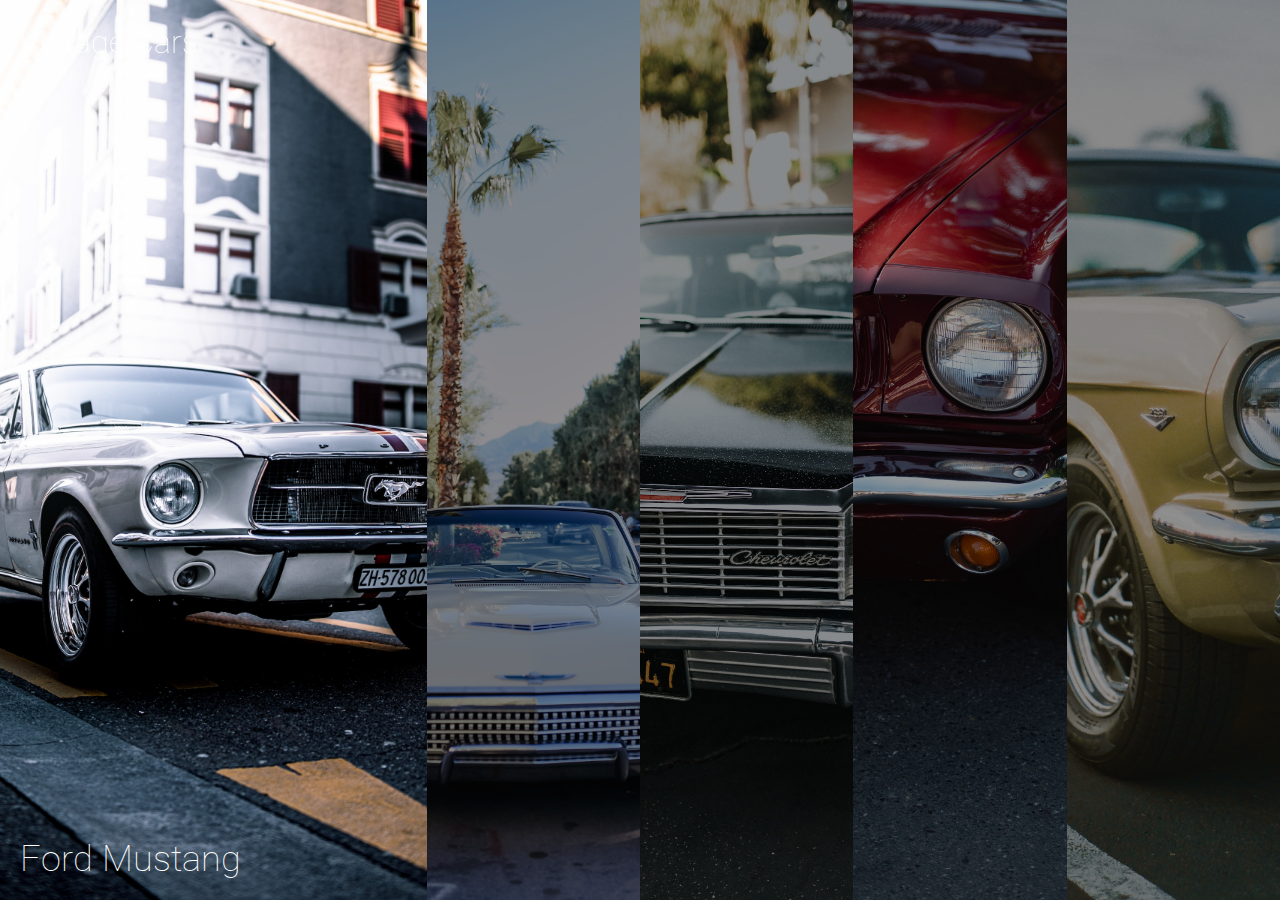
==== index.html @ 9bfeb3d9 "added home section, images" ====
<html lang="en">
  <head>
    <meta charset="UTF-8" />
    <meta http-equiv="X-UA-Compatible" content="IE=edge" />
    <meta name="viewport" content="width=device-width, initial-scale=1.0" />
    <link
      rel="stylesheet"
      href="https://unicons.iconscout.com/release/v4.0.0/css/line.css"
    />
    <link rel="stylesheet" href="assets/css/style.css" />
    <title>Vintage Cars</title>
  </head>
  <body>
    <div class="wrapper">
      <header class="header">
        <nav class="nav">
          <a href="#" class="nav__logo">Vintage Cars</a>
          <div class="nav__menu" id="nav-menu">
            <ul class="nav__list">
              <a href="#" class="nav__logo">Vintage Cars</a>
              <li class="nav__item">
                <a href="#" class="nav__link"><span>Home</span></a>
              </li>
              <li class="nav__item">
                <a href="#" class="nav__link"><span>Cars</span></a>
              </li>
              <li class="nav__item">
                <a href="#" class="nav__link"><span>Gallery</span></a>
              </li>
              <li class="nav__item">
                <a href="#" class="nav__link"><span>Contacts</span></a>
              </li>
              <footer class="footer">
                <div>
                  Copyright ©2022 All rights reserved | This template is made
                  with
                  <i class="uil uil-heart"></i>
                </div>
                <span>by Ruslan Prakapets</span>
              </footer>
            </ul>
            <i class="uil uil-times nav__close" id="nav-close"></i>
          </div>
          <div class="nav__btns">
            <div class="nav__socials">
              <a href="#"
                ><i
                  class="uil uil-linkedin-alt tooltip"
                  data-tooltip="linkedin"
                ></i
              ></a>
              <a href="#"
                ><i
                  class="uil uil-facebook-f tooltip"
                  data-tooltip="facebook"
                ></i
              ></a>
              <a href="#"
                ><i
                  class="uil uil-instagram tooltip"
                  data-tooltip="instagram"
                ></i
              ></a>
              <a href="#"
                ><i class="uil uil-twitter tooltip" data-tooltip="twitter"></i
              ></a>
            </div>
            <div class="nav__toggle" id="nav-toggle">
              <i class="uil uil-bars"></i>
            </div>
          </div>
        </nav>
      </header>
      <main class="main">
        <section class="home" id="home">
          <div class="home__container">
            <div
              class="slide"
              style="background-image: url(./assets/img/01.jpg)"
            >
              <h3>Ford Mustang</h3>
            </div>
            <div
              class="slide"
              style="background-image: url(./assets/img/02.jpg)"
            >
              <h3>Car</h3>
            </div>
            <div
              class="slide"
              style="background-image: url(./assets/img/03.jpg)"
            >
              <h3>Chevrolet Impala</h3>
            </div>
            <div
              class="slide"
              style="background-image: url(./assets/img/04.jpg)"
            >
              <h3>Car</h3>
            </div>
            <div
              class="slide"
              style="background-image: url(./assets/img/05.jpg)"
            >
              <h3>Car</h3>
              <p>
                Lorem, ipsum dolor sit amet consectetur adipisicing elit. Velit
                sint quo, aliquam possimus magnam officiis eum blanditiis, unde
                exercitationem fugiat ut tempore magni distinctio eius ea cum,
                quisquam pariatur iusto.
              </p>
            </div>
          </div>
        </section>
      </main>
      <footer class="footer"></footer>
    </div>
    <script src="assets/js/main.js"></script>
  </body>
</html>
---- assets/css/style.css ----
@import url('https://fonts.googleapis.com/css2?family=Roboto:wght@100;300;400&display=swap');

:root {
  /*========== Colors ==========*/
  --primary-color: #fff;
  --secondary-color: #2f2f2f;
  --accent-color: #232323;

  /*========== Font and typography ==========*/
  --body-font: 'Roboto', sans-serif;

  --big-font-size-1: 72px;
  --big-font-size-2: 56px;
  --big-font-size-3: 48px;
  --normal-font-size-1: 36px;
  --normal-font-size-2: 32px;
  --normal-font-size-3: 30px;
  --small-font-size-1: 18px;
  --small-font-size-2: 15px;
  --small-font-size-3: 14px;

  /*========== Font weight ==========*/
  --font-thin: 100;
  --font-light: 300;
  --font-regular: 400;

  /*========== z index ==========*/
  --z-tooltip: 10;
  --z-fixed: 100;
  --z-modal: 1000;
}

/*==================== BASE ====================*/
* {
  box-sizing: border-box;
  margin: 0;
  padding: 0;
  /* border: 1px solid red; */
}

html {
  scroll-behavior: smooth;
}

body {
  font-family: var(--body-font);
  font-size: var(--normal-font-size-2);
  background-color: var(--primary-color);
  color: var(--secondary-color);
  font-weight: var(--font-thin);
}

ul {
  list-style: none;
}

a {
  text-decoration: none;
  color: var(--primary-color);
}

img {
  max-width: 100%;
  height: auto;
}

/*==================== MEDIA QUARIES ====================*/
@media screen and (min-width: 768px) {
}

/*==================== LAYOUT ====================*/
.wrapper {
  width: 100%;
  overflow: hidden;
}

.header {
  width: 100%;
  height: 84px;
  display: flex;
  align-items: center;
  justify-content: center;
  position: fixed;
  top: 0;
  left: 0;
  z-index: var(--z-fixed);
  background-color: transparent;
}

/*==================== NAV ====================*/
.nav {
  width: 100%;
  height: 54px;
  display: flex;
  justify-content: space-between;
  align-items: center;
  margin: 0px 20px;
}

.nav__menu {
  position: fixed;
  right: -100%;
  top: 0;
  width: 35%;
  height: 100%;
  background-color: var(--secondary-color);
  transition: all 1.5s ease 0s;
}

.nav__logo,
.nav__socials,
.nav__toggle {
  color: var(--primary-color);
  cursor: pointer;
}

.nav__list {
  width: 100%;
  height: 100%;
  display: flex;
  flex-direction: column;
  justify-content: space-around;
  align-items: center;
}

.nav__link {
  display: flex;
  font-size: var(--normal-font-size-1);
  color: var(--primary-color);
  font-weight: var(--font-light);
  opacity: 1;
}

.nav__link:hover {
  opacity: 0.8;
}

.nav__link > span {
  padding: 15px 20px;
}

.nav__link > span::after {
  content: '';
  display: block;
  width: 50%;
  height: 1px;
  border-radius: 5px;
  opacity: 1;

  background-color: #fff;

  position: relative;
  top: 100%;
  left: 0;
  margin: 0 auto;
  z-index: var(--z-tooltip);

  transition: all 0.5s ease;
}

.nav__link > span:hover::after {
  width: 100%;
}

.nav__close {
  position: absolute;
  top: 30;
  right: 20;
  font-size: var(--normal-font-size-1);
  cursor: pointer;
  color: var(--primary-color);
  transition: all 0.5s linear;
}

.nav__close:hover {
  -webkit-transform: rotate(180deg);
  transform: rotate(180deg);
}

.nav__btns {
  width: 250px;
  display: flex;
  justify-content: space-between;
  align-items: center;
}

/* show menu */
.show-menu {
  right: 0;
}

/*==================== SLIDER ====================*/
.home__container {
  width: 100%;
  display: flex;
}

.slide {
  height: 100vh;
  cursor: pointer;
  color: #fff;
  flex: 1;
  background-size: cover;
  background-position: center;
  background-repeat: no-repeat;
  position: relative;
  transition: all 500ms ease-in-out;
}

.slide::before {
  content: '';
  display: block;
  width: 100%;
  height: 100%;
  position: absolute;
  top: 0;
  left: 0;
  right: 0;
  bottom: 0;
  background-color: rgba(0, 0, 0, 0.4);
  transition: all 0.5s ease 0s;
}

/* .slide:hover::before {
  background-color: rgba(0, 0, 0, 0);
} */

.slide.active::before {
  background-color: rgba(0, 0, 0, 0);
}

.slide h3 {
  position: absolute;
  font-size: var(--normal-font-size-1);
  font-weight: var(--font-thin);
  bottom: 20px;
  left: 20px;
  margin: 0;
  opacity: 0;
}

.slide p {
  position: absolute;
  text-align: justify;
  font-size: var(--normal-font-size-3);
  bottom: -100%;
  left: 0px;
  right: 20px;
  opacity: 0;
  visibility: hidden;
  transition: all 0.7s ease-in-out 0.2s;
}

.slide.active {
  flex: 2;
}

.slide.active h3 {
  opacity: 1;
  transition: all 0.7s ease-in-out 0.2s;
}

.slide.active:hover h3 {
  bottom: 270px;
  left: 20px;
  opacity: 1;
}

.slide.active:hover p {
  bottom: 80px;
  left: 20px;
  opacity: 1;
  visibility: visible;
}

/*==================== FOOTER ====================*/
.footer {
  display: flex;
  flex-direction: column;
  justify-content: center;
  align-items: center;
  font-size: var(--small-font-size-1);
  color: var(--primary-color);
}

/*==================== TOOLTIPS ====================*/
.tooltip {
}

.tooltip::after {
  background: rgba(0, 0, 0, 0.8);
  border-radius: 8px 8px 8px 0px;
  box-shadow: 1px 1px 10px rgba(0, 0, 0, 0.5);
  color: #fff;
  font-size: var(--small-font-size-1);
  content: attr(data-tooltip);
  margin-top: 40px;
  opacity: 0;
  padding: 3px 7px;
  position: absolute;
  visibility: hidden;

  transition: all 0.4s ease-in-out;
}

.tooltip:hover::after {
  opacity: 1;
  visibility: visible;
}

/* animation */

/* .nav__close:hover {
  animation-name: spin;
  animation-duration: 1.5s;
  animation-iteration-count: 1;
} */

/* @keyframes spin {
  0% {
    transform: rotate(0deg);
  }
  50% {
    transform: rotate(180deg);
  }
  100% {
    transform: rotate(-180deg);
  }
} */
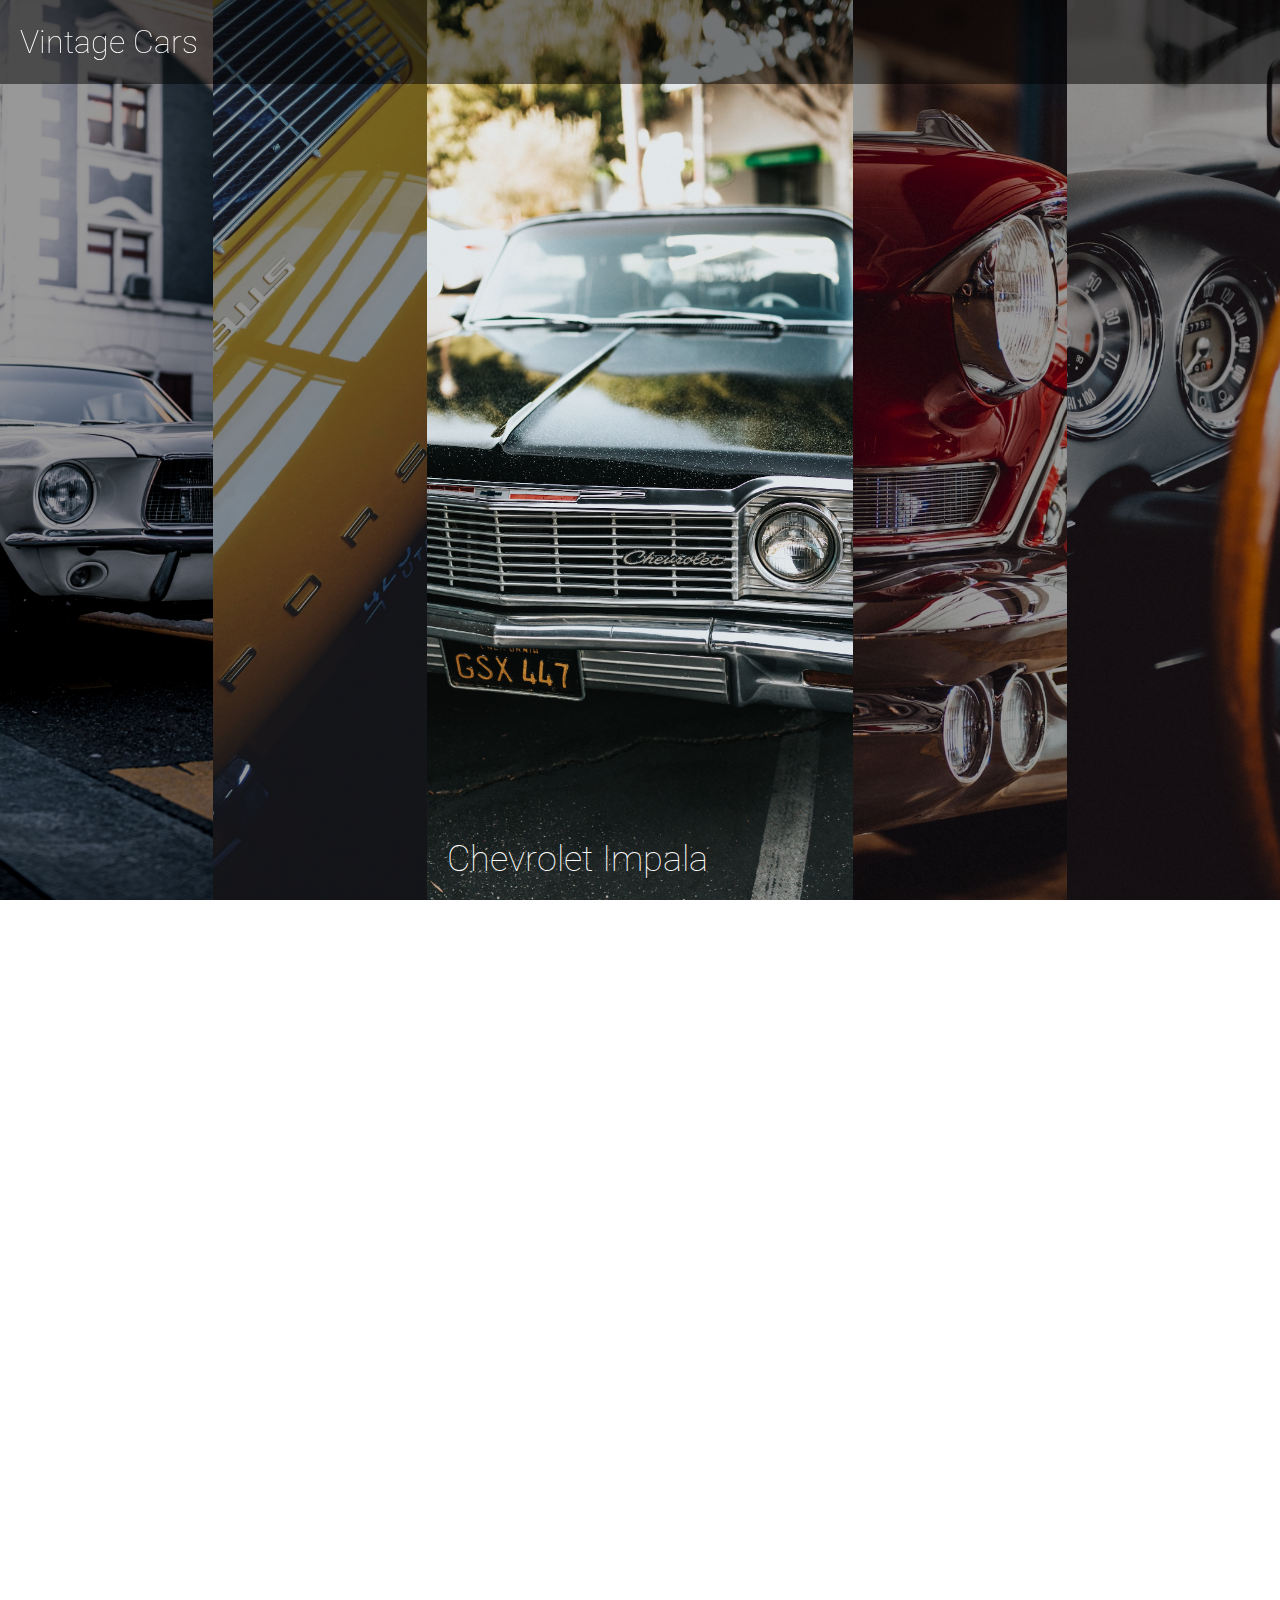
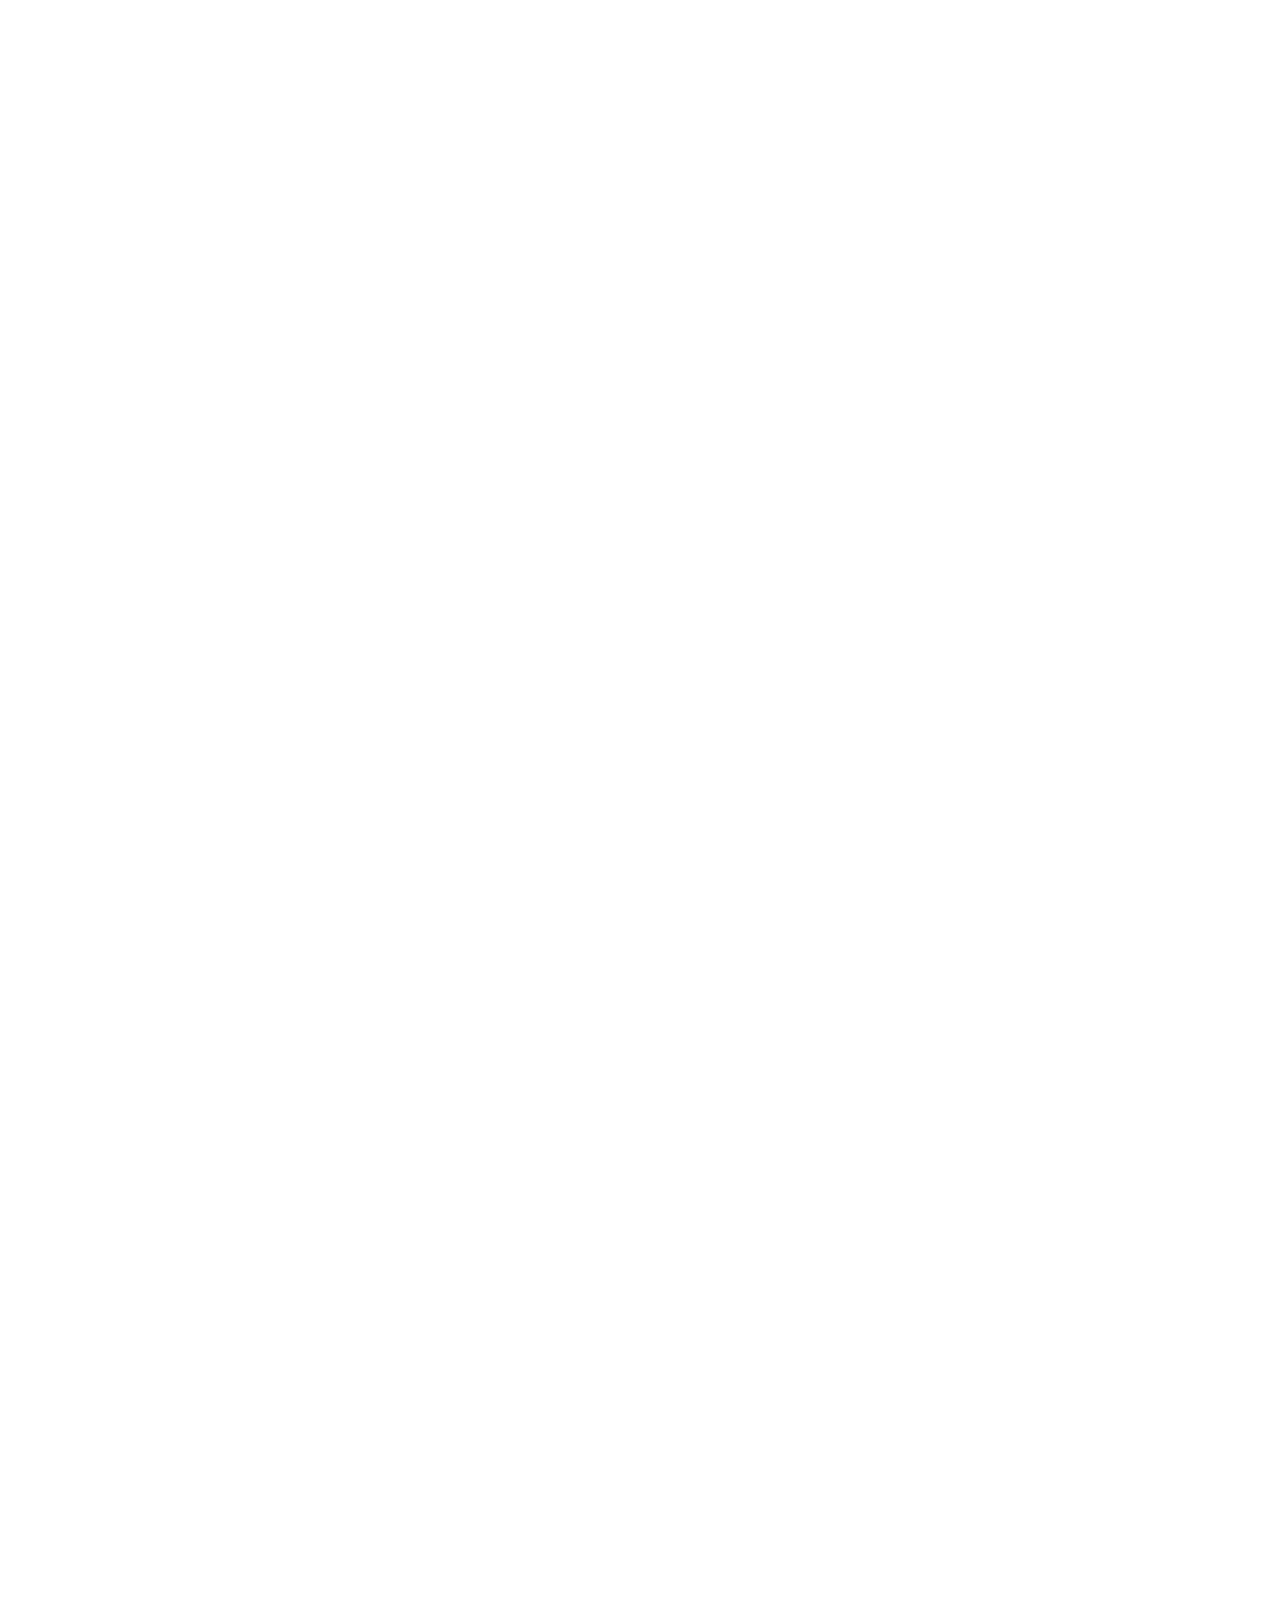
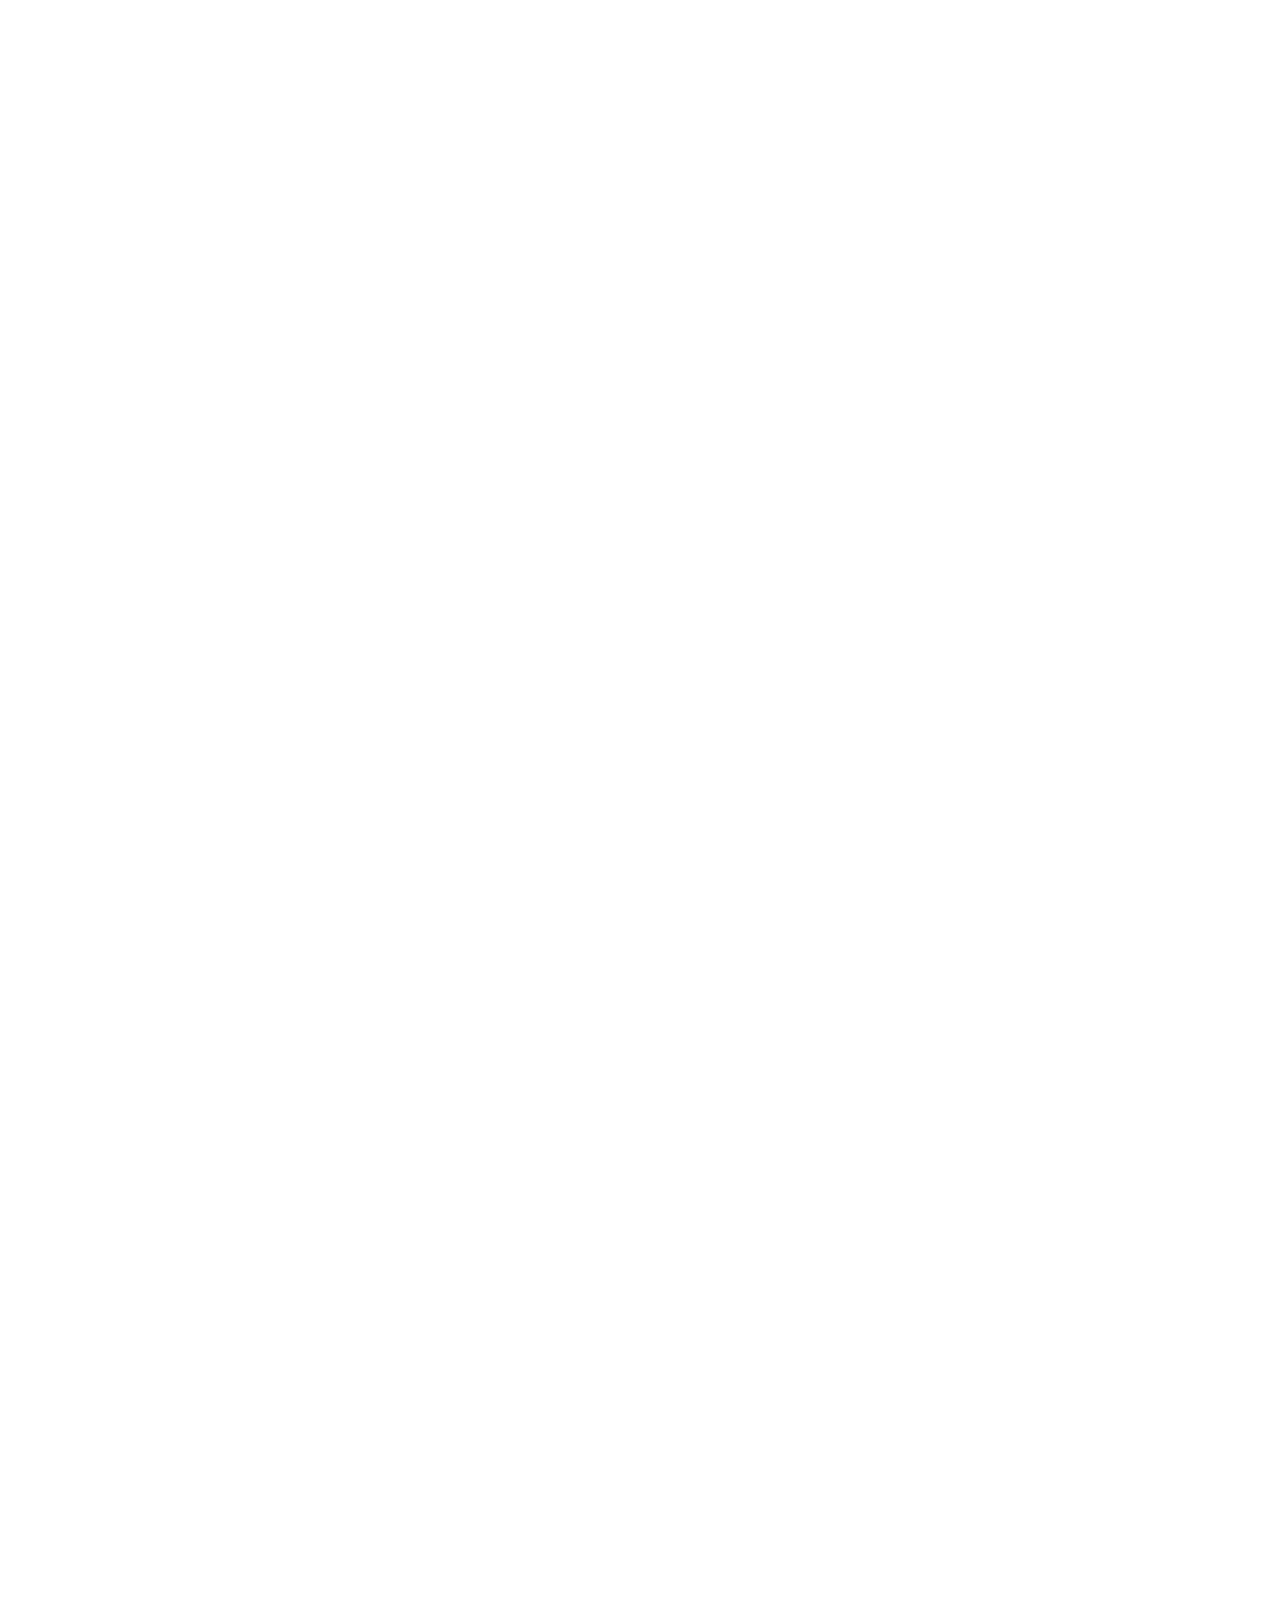
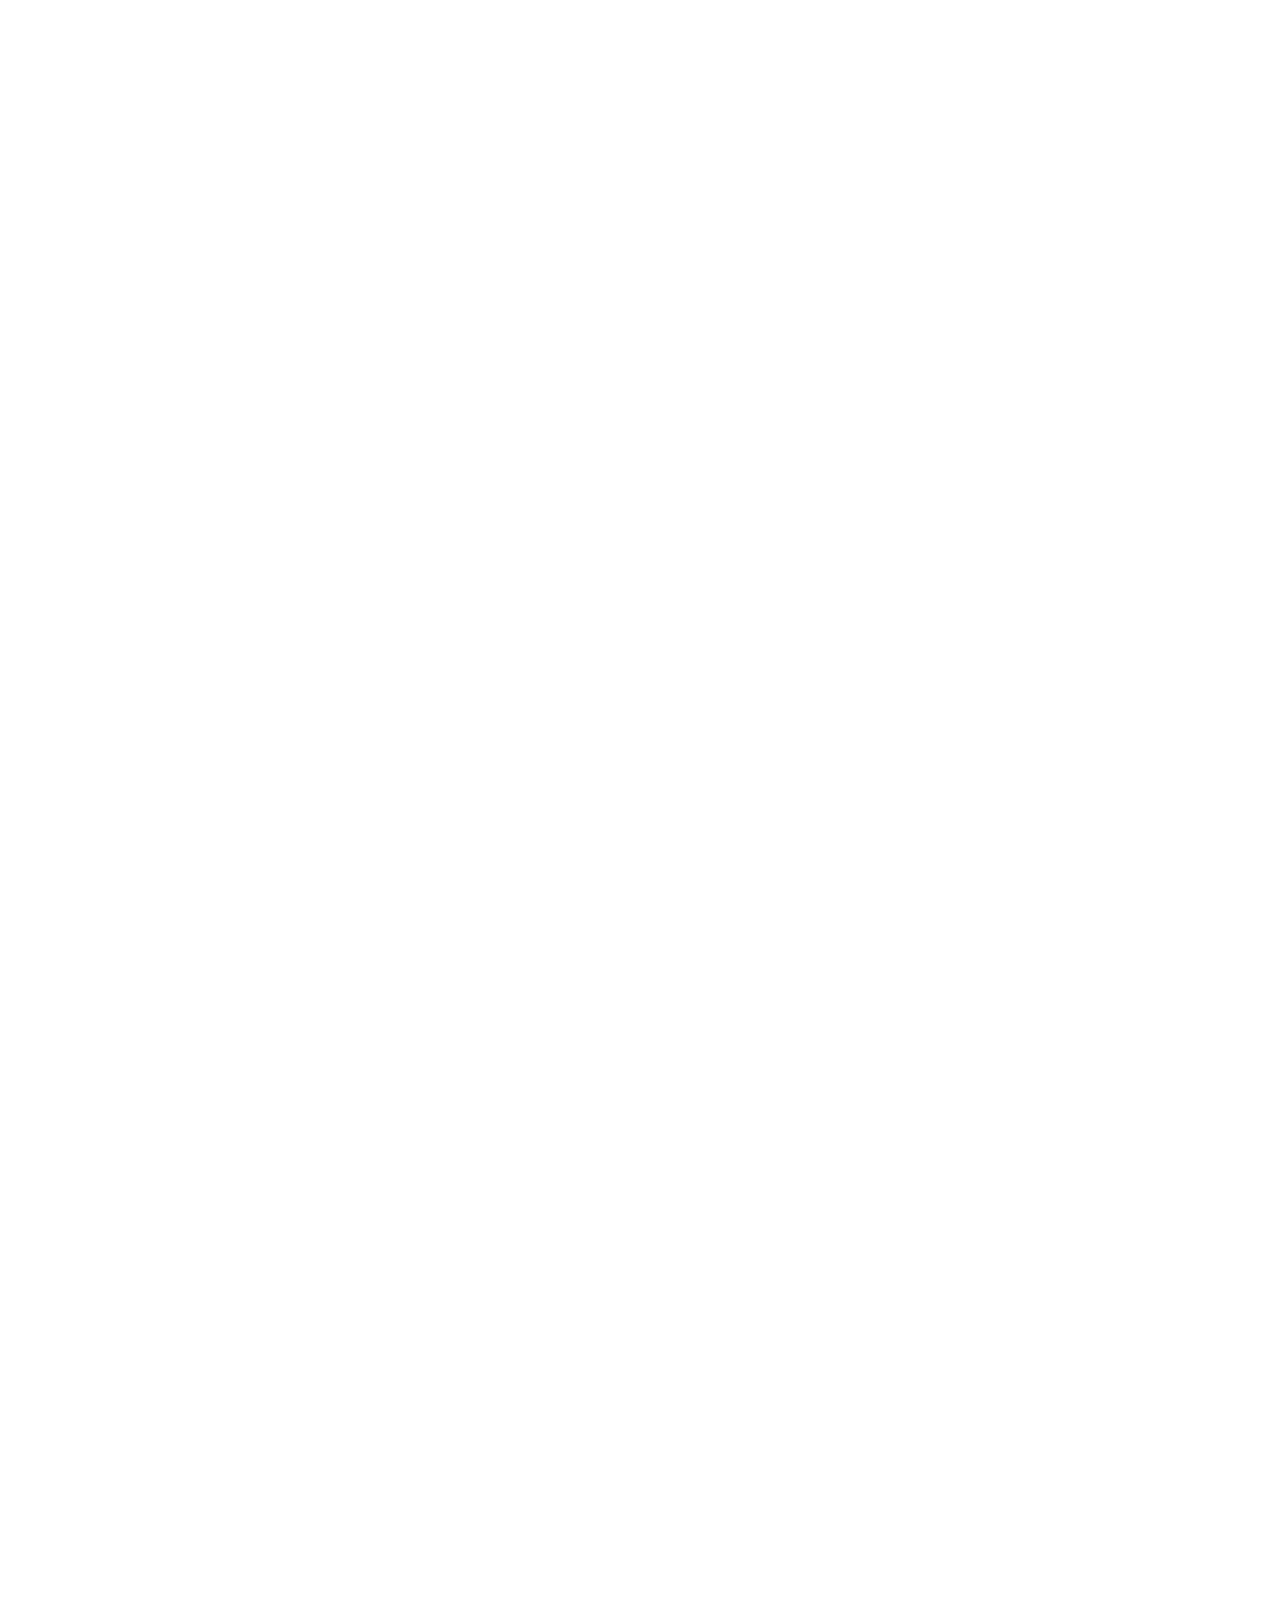
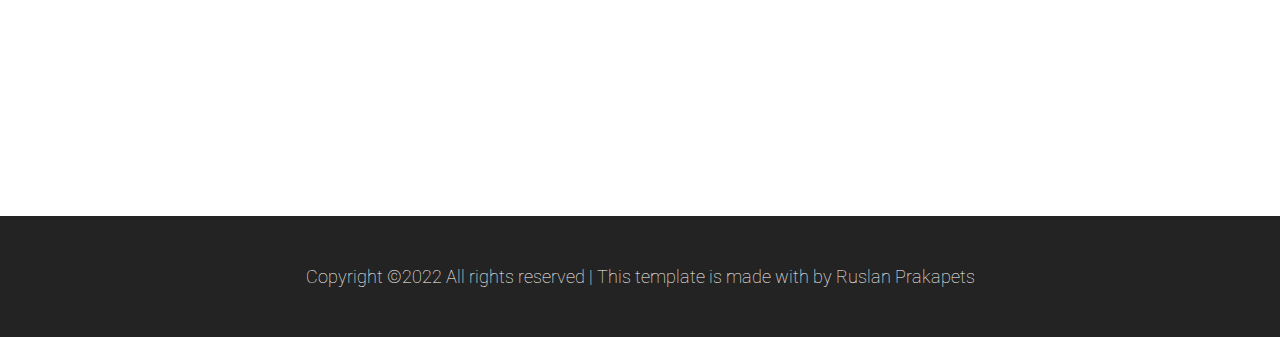
==== commit 1e031c1d: "added preview section, contact section, footer, content images and animations" ====
--- a/index.html
+++ b/index.html
@@ -79,41 +79,171 @@
               style="background-image: url(./assets/img/01.jpg)"
             >
               <h3>Ford Mustang</h3>
-            </div>
-            <div
-              class="slide"
-              style="background-image: url(./assets/img/02.jpg)"
-            >
-              <h3>Car</h3>
+              <p>
+                Lorem, ipsum dolor sit amet consectetur adipisicing elit. Velit
+                sint quo, aliquam possimus magnam officiis eum blanditiis, unde
+                exercitationem fugiat ut tempore magni distinctio eius ea cum,
+                quisquam pariatur iusto.
+              </p>
+            </div>
+            <div
+              class="slide"
+              style="background-image: url(./assets/img/06.jpg)"
+            >
+              <h3>Porsche 911S</h3>
+              <p>
+                Lorem, ipsum dolor sit amet consectetur adipisicing elit. Velit
+                sint quo, aliquam possimus magnam officiis eum blanditiis, unde
+                exercitationem fugiat ut tempore magni distinctio eius ea cum,
+                quisquam pariatur iusto.
+              </p>
             </div>
             <div
               class="slide"
               style="background-image: url(./assets/img/03.jpg)"
             >
               <h3>Chevrolet Impala</h3>
-            </div>
-            <div
-              class="slide"
-              style="background-image: url(./assets/img/04.jpg)"
-            >
-              <h3>Car</h3>
-            </div>
-            <div
-              class="slide"
-              style="background-image: url(./assets/img/05.jpg)"
-            >
-              <h3>Car</h3>
-              <p>
-                Lorem, ipsum dolor sit amet consectetur adipisicing elit. Velit
-                sint quo, aliquam possimus magnam officiis eum blanditiis, unde
-                exercitationem fugiat ut tempore magni distinctio eius ea cum,
-                quisquam pariatur iusto.
-              </p>
-            </div>
-          </div>
+              <p>
+                Lorem, ipsum dolor sit amet consectetur adipisicing elit. Velit
+                sint quo, aliquam possimus magnam officiis eum blanditiis, unde
+                exercitationem fugiat ut tempore magni distinctio eius ea cum,
+                quisquam pariatur iusto.
+              </p>
+            </div>
+            <div
+              class="slide"
+              style="background-image: url(./assets/img/10.jpg)"
+            >
+              <h3>Cadillac</h3>
+              <p>
+                Lorem, ipsum dolor sit amet consectetur adipisicing elit. Velit
+                sint quo, aliquam possimus magnam officiis eum blanditiis, unde
+                exercitationem fugiat ut tempore magni distinctio eius ea cum,
+                quisquam pariatur iusto.
+              </p>
+            </div>
+            <div
+              class="slide"
+              style="background-image: url(./assets/img/08.jpg)"
+            >
+              <h3>Alfa Romeo</h3>
+              <p>
+                Lorem, ipsum dolor sit amet consectetur adipisicing elit. Velit
+                sint quo, aliquam possimus magnam officiis eum blanditiis, unde
+                exercitationem fugiat ut tempore magni distinctio eius ea cum,
+                quisquam pariatur iusto.
+              </p>
+            </div>
+          </div>
+        </section>
+        <section class="preview">
+          <h1 class="preview__title element-animation">
+            “Lorem ipsum dolor sit amet consectetur adipisicing elit.Blanditiis,
+            <strong>aspernatur pariatur </strong>quibusdam saepe, enim tempore
+            dicta, numquam mollitia incidunt ipsam accusantium beatae.”
+          </h1>
+          <div class="preview__container">
+            <div class="preview__card element-animation">
+              <div class="preview__img">
+                <div
+                  class="prev-image"
+                  style="background-image: url(./assets/img/02.jpg)"
+                ></div>
+                <div class="preview__description">
+                  <span class="preview__data">Sep 27, 2022</span>
+                  <h3 class="preview__subtitle">Lorem ipsum dolor sit amet.</h3>
+                </div>
+              </div>
+            </div>
+            <div class="preview__card element-animation">
+              <div class="preview__img">
+                <div
+                  class="prev-image"
+                  style="background-image: url(./assets/img/05.jpg)"
+                ></div>
+                <div class="preview__description">
+                  <span class="preview__data">Sep 27, 2022</span>
+                  <h3 class="preview__subtitle">Lorem ipsum dolor sit amet.</h3>
+                </div>
+              </div>
+            </div>
+            <div class="preview__card element-animation">
+              <div class="preview__img">
+                <div
+                  class="prev-image"
+                  style="background-image: url(./assets/img/07.jpg)"
+                ></div>
+                <div class="preview__description">
+                  <span class="preview__data">Sep 27, 2022</span>
+                  <h3 class="preview__subtitle">Lorem ipsum dolor sit amet.</h3>
+                </div>
+              </div>
+            </div>
+            <div class="preview__card element-animation">
+              <div class="preview__img">
+                <div
+                  class="prev-image"
+                  style="background-image: url(./assets/img/14.jpg)"
+                ></div>
+                <div class="preview__description">
+                  <span class="preview__data">Sep 27, 2022</span>
+                  <h3 class="preview__subtitle">Lorem ipsum dolor sit amet.</h3>
+                </div>
+              </div>
+            </div>
+            <div class="preview__card element-animation">
+              <div class="preview__img">
+                <div
+                  class="prev-image"
+                  style="background-image: url(./assets/img/12.jpg)"
+                ></div>
+                <div class="preview__description">
+                  <span class="preview__data">Sep 27, 2022</span>
+                  <h3 class="preview__subtitle">Lorem ipsum dolor sit amet.</h3>
+                </div>
+              </div>
+            </div>
+            <div class="preview__card element-animation">
+              <div class="preview__img">
+                <div
+                  class="prev-image"
+                  style="background-image: url(./assets/img/09.jpg)"
+                ></div>
+                <div class="preview__description">
+                  <span class="preview__data">Sep 27, 2022</span>
+                  <h3 class="preview__subtitle">Lorem ipsum dolor sit amet.</h3>
+                </div>
+              </div>
+            </div>
+            <div class="preview__card element-animation">
+              <div class="preview__img">
+                <div
+                  class="prev-image"
+                  style="background-image: url(./assets/img/11.jpg)"
+                ></div>
+                <div class="preview__description">
+                  <span class="preview__data">Sep 27, 2022</span>
+                  <h3 class="preview__subtitle">Lorem ipsum dolor sit amet.</h3>
+                </div>
+              </div>
+            </div>
+          </div>
+        </section>
+        <section class="contact element-animation">
+          <h2 class="contact__title">
+            Lorem ipsum dolor sit amet consectetur adipisicing elit. Fugit,
+            sapiente?
+          </h2>
+          <h3 class="contact__subtitle">Lorem ipsum dolor sit amet.</h3>
+          <div class="contanct__button">contact me</div>
         </section>
       </main>
-      <footer class="footer"></footer>
+      <footer class="footer">
+        <div>
+          Copyright ©2022 All rights reserved | This template is made with
+          <i class="uil uil-heart"></i> by Ruslan Prakapets
+        </div>
+      </footer>
     </div>
     <script src="assets/js/main.js"></script>
   </body>
--- a/assets/css/style.css
+++ b/assets/css/style.css
@@ -84,7 +84,7 @@
   top: 0;
   left: 0;
   z-index: var(--z-fixed);
-  background-color: transparent;
+  background-color: rgba(0, 0, 0, 0.5);
 }
 
 /*==================== NAV ====================*/
@@ -103,8 +103,8 @@
   top: 0;
   width: 35%;
   height: 100%;
-  background-color: var(--secondary-color);
-  transition: all 1.5s ease 0s;
+  background-color: var(--accent-color);
+  transition: all 1s ease 0s;
 }
 
 .nav__logo,
@@ -189,7 +189,7 @@
   right: 0;
 }
 
-/*==================== SLIDER ====================*/
+/*==================== HOME + SLIDER ====================*/
 .home__container {
   width: 100%;
   display: flex;
@@ -197,9 +197,9 @@
 
 .slide {
   height: 100vh;
+  flex: 1;
   cursor: pointer;
   color: #fff;
-  flex: 1;
   background-size: cover;
   background-position: center;
   background-repeat: no-repeat;
@@ -221,31 +221,27 @@
   transition: all 0.5s ease 0s;
 }
 
-/* .slide:hover::before {
-  background-color: rgba(0, 0, 0, 0);
-} */
-
 .slide.active::before {
   background-color: rgba(0, 0, 0, 0);
 }
 
 .slide h3 {
   position: absolute;
-  font-size: var(--normal-font-size-1);
-  font-weight: var(--font-thin);
   bottom: 20px;
   left: 20px;
   margin: 0;
   opacity: 0;
+  font-size: var(--normal-font-size-1);
+  font-weight: var(--font-thin);
 }
 
 .slide p {
   position: absolute;
+  bottom: -5%;
+  left: 20px;
+  right: 20px;
+  font-size: var(--normal-font-size-3);
   text-align: justify;
-  font-size: var(--normal-font-size-3);
-  bottom: -100%;
-  left: 0px;
-  right: 20px;
   opacity: 0;
   visibility: hidden;
   transition: all 0.7s ease-in-out 0.2s;
@@ -273,20 +269,136 @@
   visibility: visible;
 }
 
+/*==================== PREVIEW ====================*/
+.preview {
+  display: flex;
+  flex-direction: column;
+  justify-content: center;
+  align-items: center;
+}
+
+.preview__container {
+  width: 100%;
+  display: flex;
+  flex-wrap: wrap;
+  flex-direction: row;
+  justify-content: center;
+  align-items: center;
+}
+
+.preview__card {
+  display: flex;
+}
+
+.preview__card:nth-child(1) {
+  margin-top: -100px;
+}
+
+.preview__card:nth-child(2) {
+  margin-top: -80px;
+}
+
+.preview__card:nth-child(3) {
+  margin-top: -50px;
+}
+
+.preview__card:nth-child(4) {
+  margin-top: 100px;
+}
+
+.preview__card:nth-child(5) {
+  margin-left: 100px;
+}
+
+.preview__card:nth-child(6) > .preview__img > .prev-image {
+  width: 1000px;
+}
+
+.preview__card:nth-child(7) {
+  margin-top: 50px;
+  margin-left: -100px;
+}
+
+.preview__title {
+  text-align: center;
+  font-size: var(--big-font-size-2);
+  font-weight: var(--font-thin);
+  margin: 150px 0px;
+}
+
+.prev-image {
+  height: 800px;
+  width: 600px;
+  background-size: cover;
+  background-position: center;
+  background-repeat: no-repeat;
+}
+
+.preview__description {
+  margin-top: 30px;
+}
+
+.preview__data {
+  color: #565656;
+  font-size: var(--small-font-size-1);
+  font-weight: var(--font-regular);
+}
+
+.preview__subtitle {
+  margin-top: 10px;
+  font-size: var(--normal-font-size-3);
+  font-weight: var(--font-light);
+}
+/*==================== CONTACT ====================*/
+.contact {
+  display: flex;
+  flex-direction: column;
+  justify-content: center;
+  align-items: center;
+  text-align: center;
+}
+
+.contact__title {
+  margin-top: 100px;
+  font-size: var(--big-font-size-1);
+  font-weight: var(--font-light);
+}
+
+.contact__subtitle {
+  margin-top: 15px;
+  font-size: var(--big-font-size-3);
+  font-weight: var(--font-thin);
+}
+
+.contanct__button {
+  padding: 20 40px;
+  margin: 100px 0px;
+  font-size: var(--small-font-size-2);
+  font-weight: var(--font-regular);
+  text-transform: uppercase;
+  border: 1px solid var(--accent-color);
+  transition: all 0.5s ease-in-out 0s;
+  cursor: pointer;
+}
+
+.contanct__button:hover {
+  background-color: var(--accent-color);
+  color: var(--primary-color);
+}
+
 /*==================== FOOTER ====================*/
 .footer {
   display: flex;
   flex-direction: column;
   justify-content: center;
   align-items: center;
+  padding: 50px 0px;
+  background-color: var(--accent-color);
   font-size: var(--small-font-size-1);
   color: var(--primary-color);
 }
 
 /*==================== TOOLTIPS ====================*/
-.tooltip {
-}
-
 .tooltip::after {
   background: rgba(0, 0, 0, 0.8);
   border-radius: 8px 8px 8px 0px;
@@ -310,6 +422,18 @@
 
 /* animation */
 
+.element-animation {
+  /* Скроем элемент в начальном состоянии */
+  opacity: 0;
+  transform: translateY(20px);
+}
+
+.element-animation.element-show {
+  opacity: 1;
+  transition: all 1.5s;
+  transform: translateY(0%);
+}
+
 /* .nav__close:hover {
   animation-name: spin;
   animation-duration: 1.5s;
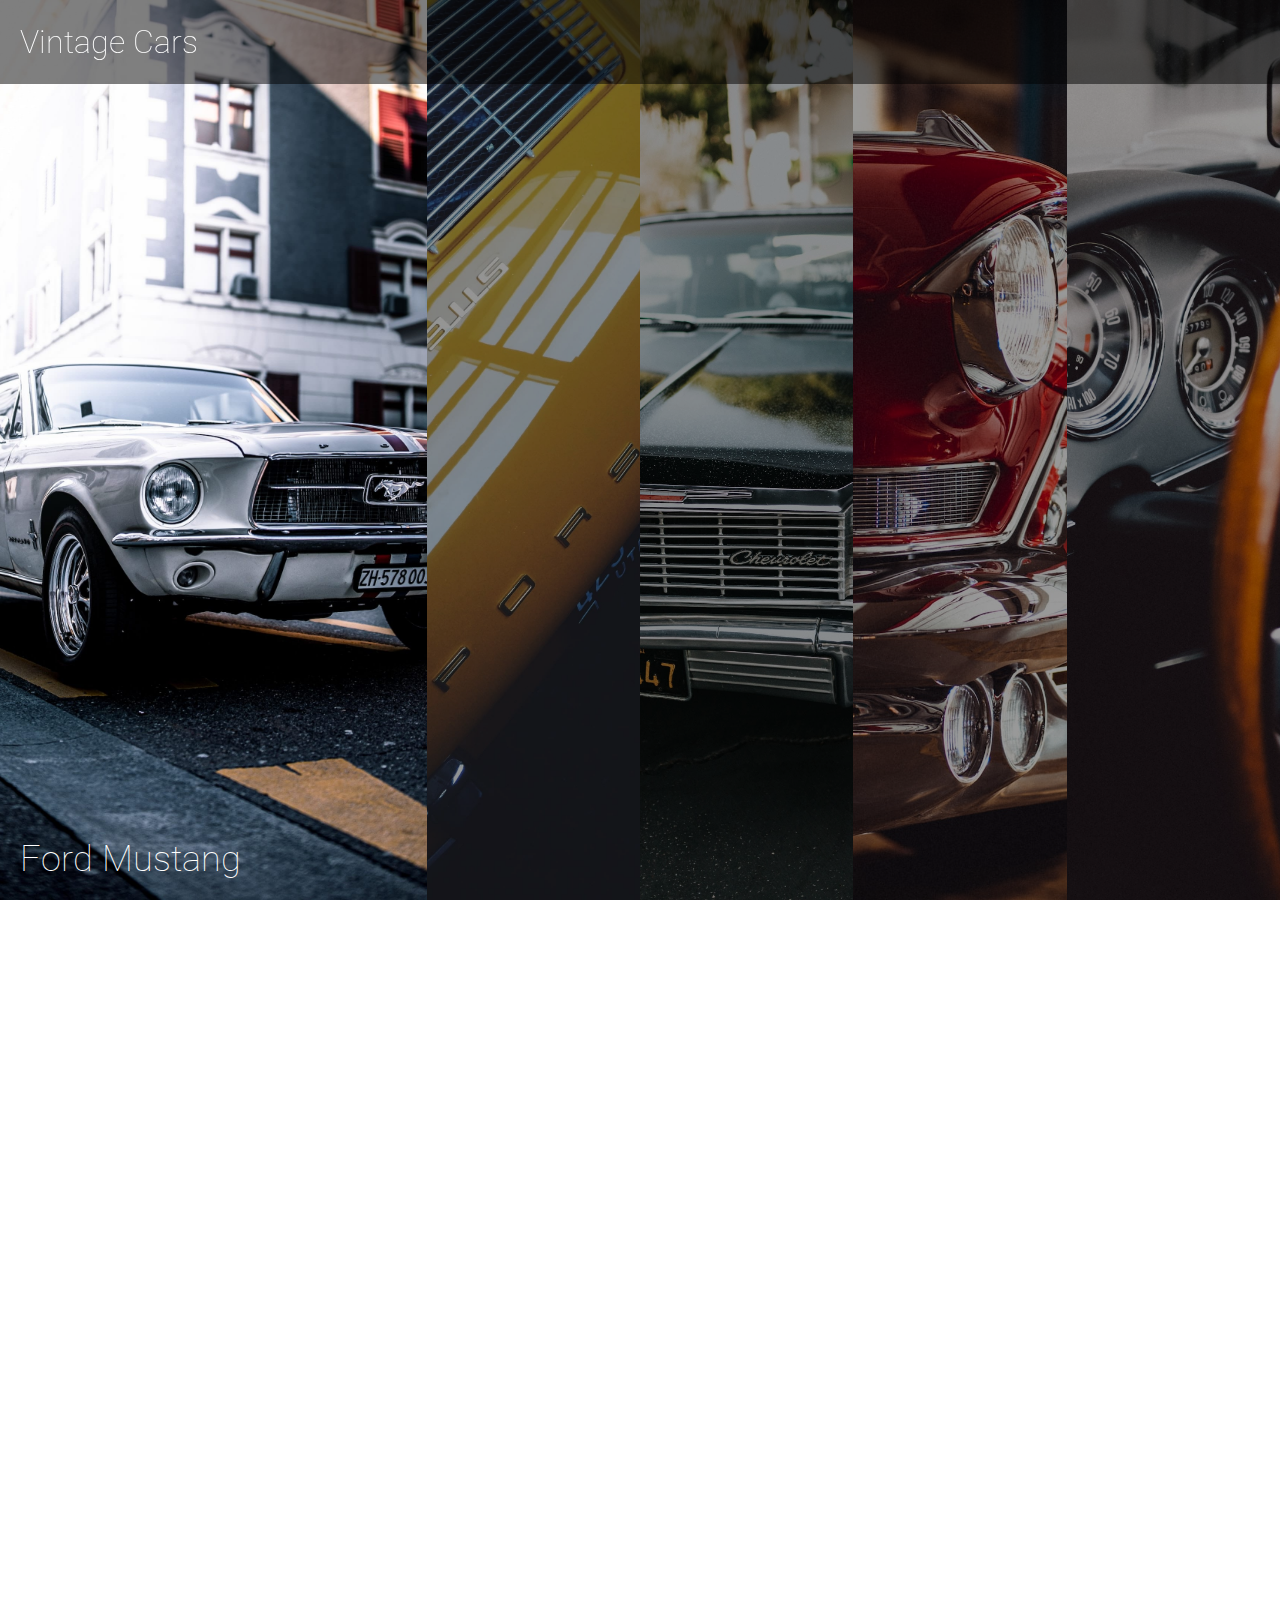
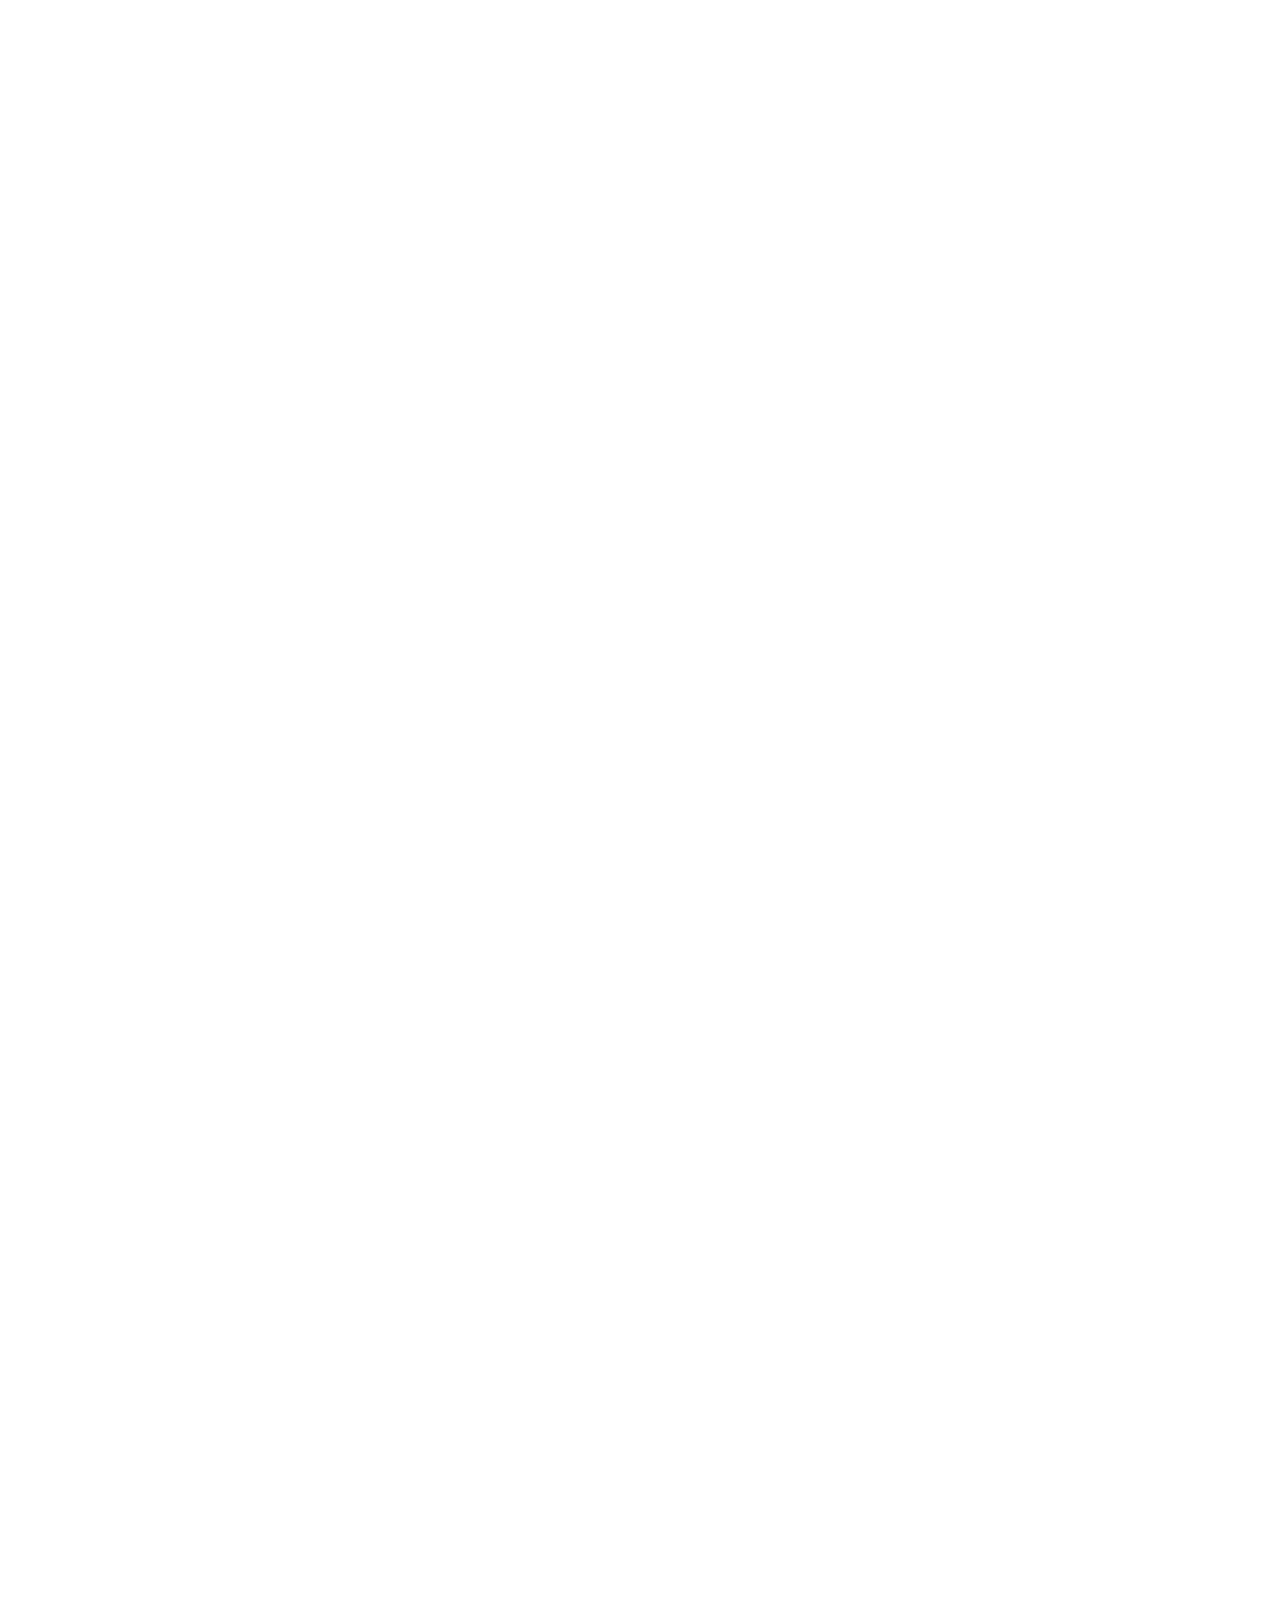
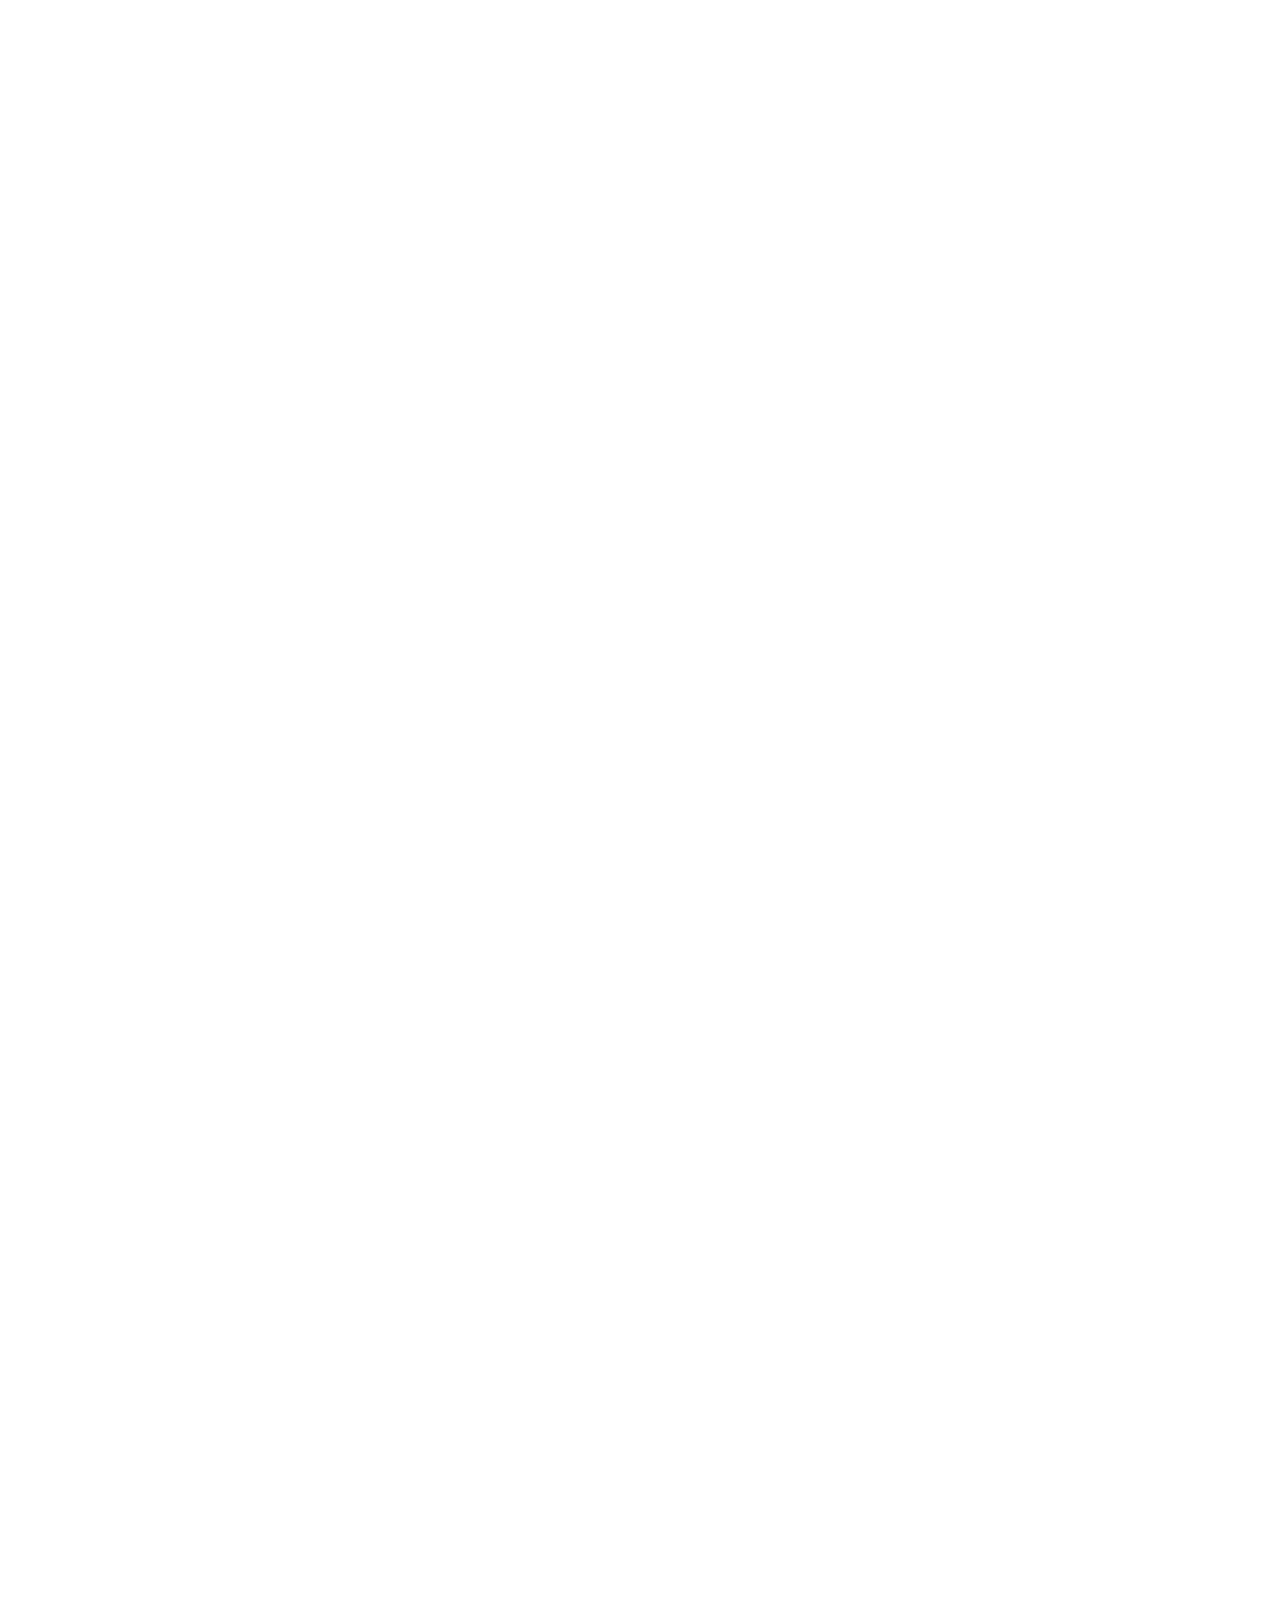
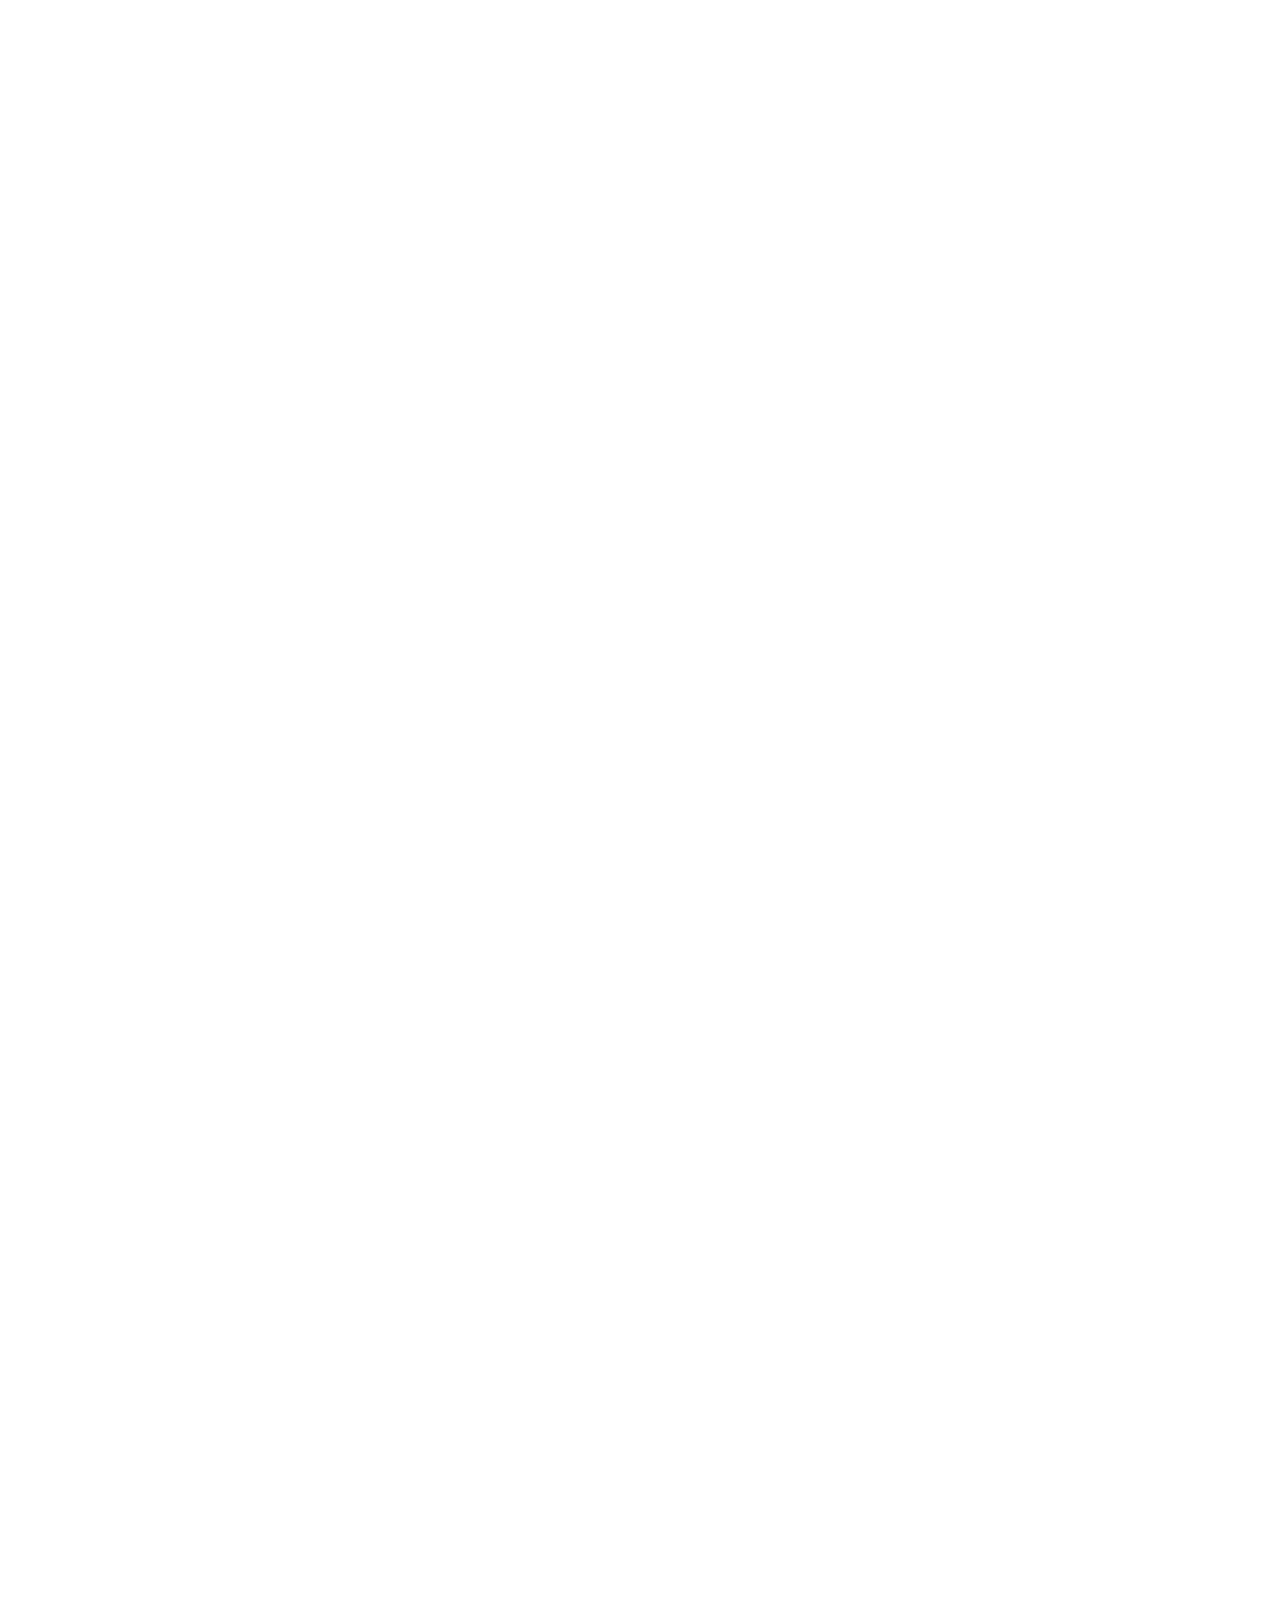
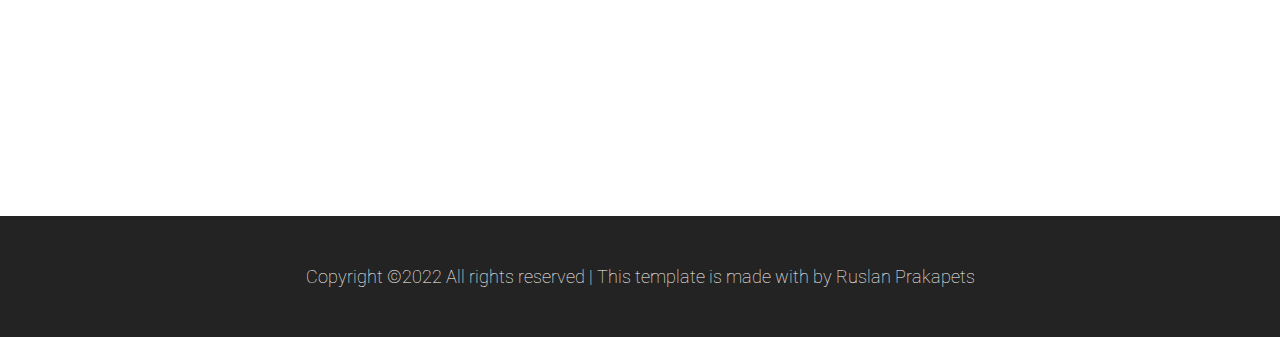
==== commit ca0eb7ca: "added: min-images, pages: cars,gallery,contacts" ====
--- a/index.html
+++ b/index.html
@@ -14,21 +14,25 @@
     <div class="wrapper">
       <header class="header">
         <nav class="nav">
-          <a href="#" class="nav__logo">Vintage Cars</a>
+          <a href="/index.html" class="nav__logo">Vintage Cars</a>
           <div class="nav__menu" id="nav-menu">
             <ul class="nav__list">
               <a href="#" class="nav__logo">Vintage Cars</a>
               <li class="nav__item">
-                <a href="#" class="nav__link"><span>Home</span></a>
-              </li>
-              <li class="nav__item">
-                <a href="#" class="nav__link"><span>Cars</span></a>
-              </li>
-              <li class="nav__item">
-                <a href="#" class="nav__link"><span>Gallery</span></a>
-              </li>
-              <li class="nav__item">
-                <a href="#" class="nav__link"><span>Contacts</span></a>
+                <a href="#home" class="nav__link"><span>Home</span></a>
+              </li>
+              <li class="nav__item">
+                <a href="/cars.html" class="nav__link"><span>Cars</span></a>
+              </li>
+              <li class="nav__item">
+                <a href="/gallery.html" class="nav__link"
+                  ><span>Gallery</span></a
+                >
+              </li>
+              <li class="nav__item">
+                <a href="/contacts.html" class="nav__link"
+                  ><span>Contacts</span></a
+                >
               </li>
               <footer class="footer">
                 <div>
@@ -76,7 +80,7 @@
           <div class="home__container">
             <div
               class="slide"
-              style="background-image: url(./assets/img/01.jpg)"
+              style="background-image: url(./assets/img/01-min.jpg)"
             >
               <h3>Ford Mustang</h3>
               <p>
@@ -88,7 +92,7 @@
             </div>
             <div
               class="slide"
-              style="background-image: url(./assets/img/06.jpg)"
+              style="background-image: url(./assets/img/06-min.jpg)"
             >
               <h3>Porsche 911S</h3>
               <p>
@@ -100,7 +104,7 @@
             </div>
             <div
               class="slide"
-              style="background-image: url(./assets/img/03.jpg)"
+              style="background-image: url(./assets/img/03-min.jpg)"
             >
               <h3>Chevrolet Impala</h3>
               <p>
@@ -112,7 +116,7 @@
             </div>
             <div
               class="slide"
-              style="background-image: url(./assets/img/10.jpg)"
+              style="background-image: url(./assets/img/10-min.jpg)"
             >
               <h3>Cadillac</h3>
               <p>
@@ -124,7 +128,7 @@
             </div>
             <div
               class="slide"
-              style="background-image: url(./assets/img/08.jpg)"
+              style="background-image: url(./assets/img/08-min.jpg)"
             >
               <h3>Alfa Romeo</h3>
               <p>
@@ -147,79 +151,79 @@
               <div class="preview__img">
                 <div
                   class="prev-image"
-                  style="background-image: url(./assets/img/02.jpg)"
-                ></div>
-                <div class="preview__description">
-                  <span class="preview__data">Sep 27, 2022</span>
-                  <h3 class="preview__subtitle">Lorem ipsum dolor sit amet.</h3>
-                </div>
-              </div>
-            </div>
-            <div class="preview__card element-animation">
-              <div class="preview__img">
-                <div
-                  class="prev-image"
-                  style="background-image: url(./assets/img/05.jpg)"
-                ></div>
-                <div class="preview__description">
-                  <span class="preview__data">Sep 27, 2022</span>
-                  <h3 class="preview__subtitle">Lorem ipsum dolor sit amet.</h3>
-                </div>
-              </div>
-            </div>
-            <div class="preview__card element-animation">
-              <div class="preview__img">
-                <div
-                  class="prev-image"
-                  style="background-image: url(./assets/img/07.jpg)"
-                ></div>
-                <div class="preview__description">
-                  <span class="preview__data">Sep 27, 2022</span>
-                  <h3 class="preview__subtitle">Lorem ipsum dolor sit amet.</h3>
-                </div>
-              </div>
-            </div>
-            <div class="preview__card element-animation">
-              <div class="preview__img">
-                <div
-                  class="prev-image"
-                  style="background-image: url(./assets/img/14.jpg)"
-                ></div>
-                <div class="preview__description">
-                  <span class="preview__data">Sep 27, 2022</span>
-                  <h3 class="preview__subtitle">Lorem ipsum dolor sit amet.</h3>
-                </div>
-              </div>
-            </div>
-            <div class="preview__card element-animation">
-              <div class="preview__img">
-                <div
-                  class="prev-image"
-                  style="background-image: url(./assets/img/12.jpg)"
-                ></div>
-                <div class="preview__description">
-                  <span class="preview__data">Sep 27, 2022</span>
-                  <h3 class="preview__subtitle">Lorem ipsum dolor sit amet.</h3>
-                </div>
-              </div>
-            </div>
-            <div class="preview__card element-animation">
-              <div class="preview__img">
-                <div
-                  class="prev-image"
-                  style="background-image: url(./assets/img/09.jpg)"
-                ></div>
-                <div class="preview__description">
-                  <span class="preview__data">Sep 27, 2022</span>
-                  <h3 class="preview__subtitle">Lorem ipsum dolor sit amet.</h3>
-                </div>
-              </div>
-            </div>
-            <div class="preview__card element-animation">
-              <div class="preview__img">
-                <div
-                  class="prev-image"
-                  style="background-image: url(./assets/img/11.jpg)"
+                  style="background-image: url(./assets/img/02-min.jpg)"
+                ></div>
+                <div class="preview__description">
+                  <span class="preview__data">Sep 27, 2022</span>
+                  <h3 class="preview__subtitle">Lorem ipsum dolor sit amet.</h3>
+                </div>
+              </div>
+            </div>
+            <div class="preview__card element-animation">
+              <div class="preview__img">
+                <div
+                  class="prev-image"
+                  style="background-image: url(./assets/img/05-min.jpg)"
+                ></div>
+                <div class="preview__description">
+                  <span class="preview__data">Sep 27, 2022</span>
+                  <h3 class="preview__subtitle">Lorem ipsum dolor sit amet.</h3>
+                </div>
+              </div>
+            </div>
+            <div class="preview__card element-animation">
+              <div class="preview__img">
+                <div
+                  class="prev-image"
+                  style="background-image: url(./assets/img/07-min.jpg)"
+                ></div>
+                <div class="preview__description">
+                  <span class="preview__data">Sep 27, 2022</span>
+                  <h3 class="preview__subtitle">Lorem ipsum dolor sit amet.</h3>
+                </div>
+              </div>
+            </div>
+            <div class="preview__card element-animation">
+              <div class="preview__img">
+                <div
+                  class="prev-image"
+                  style="background-image: url(./assets/img/14-min.jpg)"
+                ></div>
+                <div class="preview__description">
+                  <span class="preview__data">Sep 27, 2022</span>
+                  <h3 class="preview__subtitle">Lorem ipsum dolor sit amet.</h3>
+                </div>
+              </div>
+            </div>
+            <div class="preview__card element-animation">
+              <div class="preview__img">
+                <div
+                  class="prev-image"
+                  style="background-image: url(./assets/img/12-min.jpg)"
+                ></div>
+                <div class="preview__description">
+                  <span class="preview__data">Sep 27, 2022</span>
+                  <h3 class="preview__subtitle">Lorem ipsum dolor sit amet.</h3>
+                </div>
+              </div>
+            </div>
+            <div class="preview__card element-animation">
+              <div class="preview__img">
+                <div
+                  class="prev-image"
+                  style="background-image: url(./assets/img/09-min.jpg)"
+                ></div>
+                <div class="preview__description">
+                  <span class="preview__data">Sep 27, 2022</span>
+                  <h3 class="preview__subtitle">Lorem ipsum dolor sit amet.</h3>
+                </div>
+              </div>
+            </div>
+            <div class="preview__card element-animation">
+              <div class="preview__img">
+                <div
+                  class="prev-image"
+                  style="background-image: url(./assets/img/11-min.jpg)"
                 ></div>
                 <div class="preview__description">
                   <span class="preview__data">Sep 27, 2022</span>
--- a/assets/css/style.css
+++ b/assets/css/style.css
@@ -64,8 +64,12 @@
   height: auto;
 }
 
-/*==================== MEDIA QUARIES ====================*/
-@media screen and (min-width: 768px) {
+textarea,
+input {
+  width: 100%;
+  font-style: italic;
+  border: 0;
+  outline-width: 0;
 }
 
 /*==================== LAYOUT ====================*/
@@ -104,6 +108,7 @@
   width: 35%;
   height: 100%;
   background-color: var(--accent-color);
+  box-shadow: -10px 0 10px -10px rgba(0, 0, 0, 0.5);
   transition: all 1s ease 0s;
 }
 
@@ -257,7 +262,7 @@
 }
 
 .slide.active:hover h3 {
-  bottom: 270px;
+  bottom: 350px;
   left: 20px;
   opacity: 1;
 }
@@ -385,8 +390,147 @@
   background-color: var(--accent-color);
   color: var(--primary-color);
 }
+/*==================== CAR ====================*/
+.car__container {
+  display: flex;
+  flex-direction: row;
+  background-color: var(--accent-color);
+  color: var(--primary-color);
+}
+
+.car__image {
+  height: 100vh;
+  width: 50%;
+  background-position: left;
+  background-size: cover;
+  background-repeat: no-repeat;
+}
+
+.car__description {
+  width: 50%;
+  display: flex;
+  flex-direction: column;
+  justify-content: center;
+  align-items: flex-start;
+  margin: 0px 50px;
+}
+
+.car__description > p {
+  margin-top: 25px;
+}
+
+.car__props {
+  width: 100%;
+  display: flex;
+  flex-direction: row;
+  align-items: flex-start;
+}
+
+.car__block-left {
+  width: 60%;
+  display: flex;
+  flex-direction: column;
+  align-items: flex-start;
+  padding: 50px;
+}
+
+.car__props-title {
+  font-weight: var(--font-regular);
+}
+
+.car__props-text {
+  margin: 50px 0px;
+}
+
+.car__props-image {
+  height: 100vh;
+  width: 40%;
+  background-position: left;
+  background-size: cover;
+  background-repeat: no-repeat;
+}
+
+.car__info {
+  width: 100%;
+  margin: 20px 0px;
+  font-size: var(--small-font-size-1);
+}
+
+.car__info-title {
+  display: flex;
+  justify-content: space-between;
+  align-items: center;
+}
+
+.info__bar,
+.info__percentage {
+  height: 5px;
+  border-radius: 4px;
+}
+
+.info__number {
+  padding: 5px;
+  background-color: var(--accent-color);
+  color: var(--primary-color);
+}
+
+.info__bar {
+  background-color: var(--primary-color);
+}
+
+.info__percentage {
+  display: block;
+  background-color: var(--accent-color);
+}
+
+.car-speed {
+  width: 80%;
+}
+
+.car-power {
+  width: 90%;
+}
+
+.car-style {
+  width: 100%;
+}
+
+/*==================== CONTACTS ====================*/
+.form {
+  width: 70%;
+  margin-top: 50px;
+}
+
+.contact__inputs {
+  width: 100%;
+  display: flex;
+  flex-direction: row;
+}
+
+.contact__item {
+  width: 100%;
+  display: flex;
+  justify-content: center;
+  align-items: center;
+  padding-left: 25px;
+}
+
+.contact__item > input,
+.contact__item > textarea {
+  padding-bottom: 25px;
+  border-bottom: 1px solid #565656;
+}
+/*==================== GALLERY ====================*/
+.gallery {
+  display: flex;
+  flex-direction: row;
+  flex-wrap: wrap;
+}
 
 /*==================== FOOTER ====================*/
+.nav__list > footer {
+  text-align: center;
+}
 .footer {
   display: flex;
   flex-direction: column;
@@ -451,3 +595,167 @@
     transform: rotate(-180deg);
   }
 } */
+
+/*==================== MEDIA QUARIES ====================*/
+@media (min-width: 320px) and (max-width: 768px) {
+  .slide p {
+    font-size: var(--small-font-size-3);
+    text-align: center;
+  }
+
+  .slide.active {
+    flex: 50%;
+  }
+
+  .slide h3 {
+    text-align: center;
+  }
+
+  .slide.active:hover h3 {
+    bottom: 260px;
+  }
+
+  .slide.active:hover p {
+    bottom: 80px;
+    left: 20px;
+    opacity: 1;
+    visibility: visible;
+  }
+
+  .nav__logo {
+    text-align: center;
+  }
+
+  .nav__menu {
+    width: 100%;
+  }
+
+  .preview__title {
+    font-size: var(--normal-font-size-2);
+    margin: 50px 0px;
+  }
+
+  .preview {
+    display: flex;
+    flex-direction: column;
+    justify-content: center;
+    align-items: center;
+  }
+
+  .preview__container {
+    width: 100%;
+    display: flex;
+    flex-wrap: wrap;
+    flex-direction: row;
+    justify-content: center;
+    align-items: center;
+  }
+
+  .preview__img {
+    width: 100%;
+  }
+
+  .preview__card {
+    display: flex;
+  }
+
+  .preview__card:nth-child(1),
+  .preview__card:nth-child(2),
+  .preview__card:nth-child(3),
+  .preview__card:nth-child(4) {
+    margin-top: 0px;
+  }
+
+  .preview__card:nth-child(5) {
+    margin-left: 0px;
+  }
+
+  .preview__card:nth-child(6) > .preview__img > .prev-image {
+    width: 100%;
+  }
+
+  .preview__card:nth-child(7) {
+    margin-top: 0px;
+    margin-left: 0px;
+  }
+
+  .prev-image {
+    height: 50vh;
+    width: 100%;
+    background-size: cover;
+    background-position: center;
+    background-repeat: no-repeat;
+  }
+
+  .preview__description {
+    text-align: center;
+    margin-top: 10px;
+  }
+
+  .preview__data {
+    font-size: var(--small-font-size-2);
+  }
+
+  .preview__subtitle {
+    margin-top: 5px;
+    font-size: var(--small-font-size-1);
+  }
+
+  .contact__title {
+    margin-top: 50px;
+    font-size: var(--normal-font-size-2);
+  }
+
+  .contact__subtitle {
+    margin-top: 15px;
+    font-size: var(--normal-font-size-3);
+  }
+
+  .contanct__button {
+    margin: 20px 0px;
+  }
+
+  .footer {
+    text-align: center;
+    padding: 25px 0px;
+  }
+}
+
+@media (min-width: 768px) and (max-width: 1024px) {
+  .nav__menu {
+    width: 50%;
+  }
+
+  .slide.active:hover h3 {
+    bottom: 500px;
+  }
+
+  .preview__title {
+    margin: 50px 0px;
+  }
+
+  .preview__description {
+    text-align: center;
+    margin-top: 10px;
+  }
+
+  .preview__card:nth-child(1),
+  .preview__card:nth-child(2),
+  .preview__card:nth-child(3),
+  .preview__card:nth-child(4) {
+    margin-top: 10px;
+  }
+
+  .preview__card:nth-child(5) {
+    margin-left: 0px;
+  }
+
+  .preview__card:nth-child(7) {
+    margin-top: 0px;
+    margin-left: 0px;
+  }
+
+  .contanct__button {
+    margin: 50px 0px;
+  }
+}
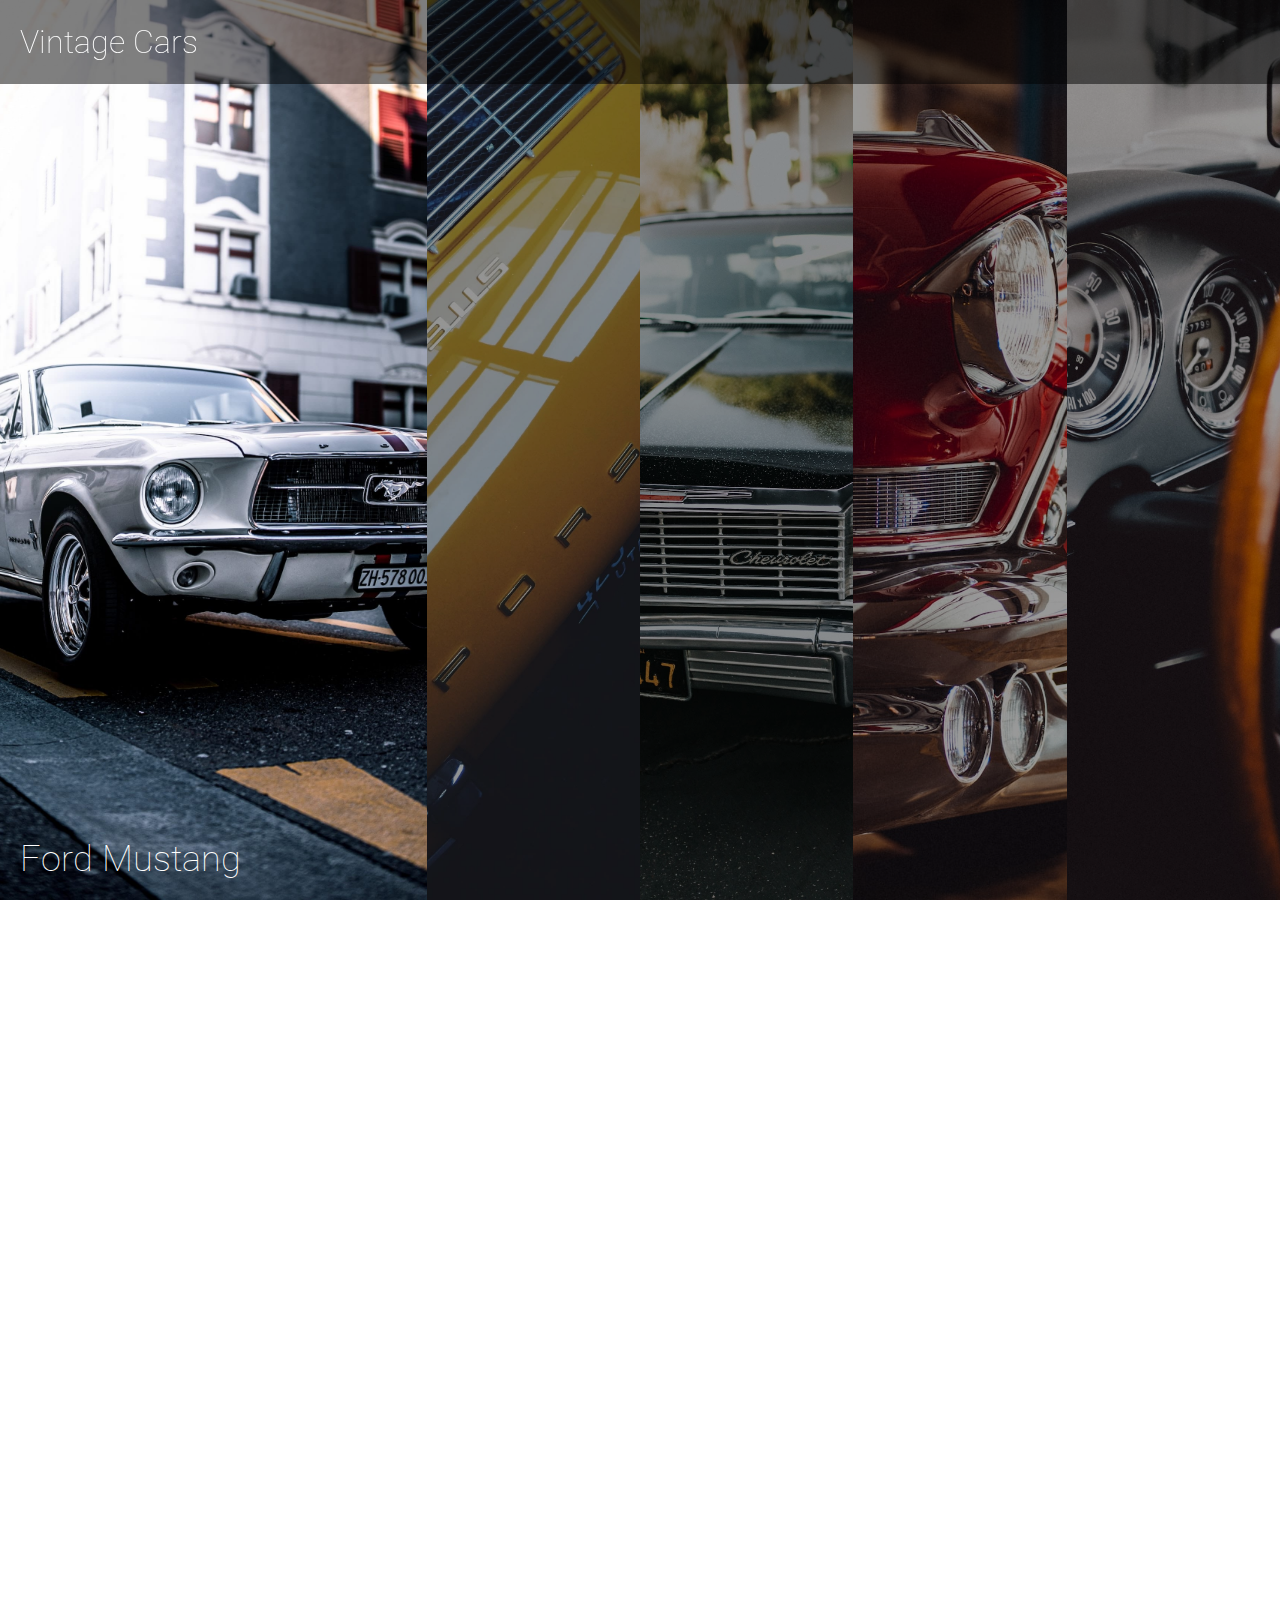
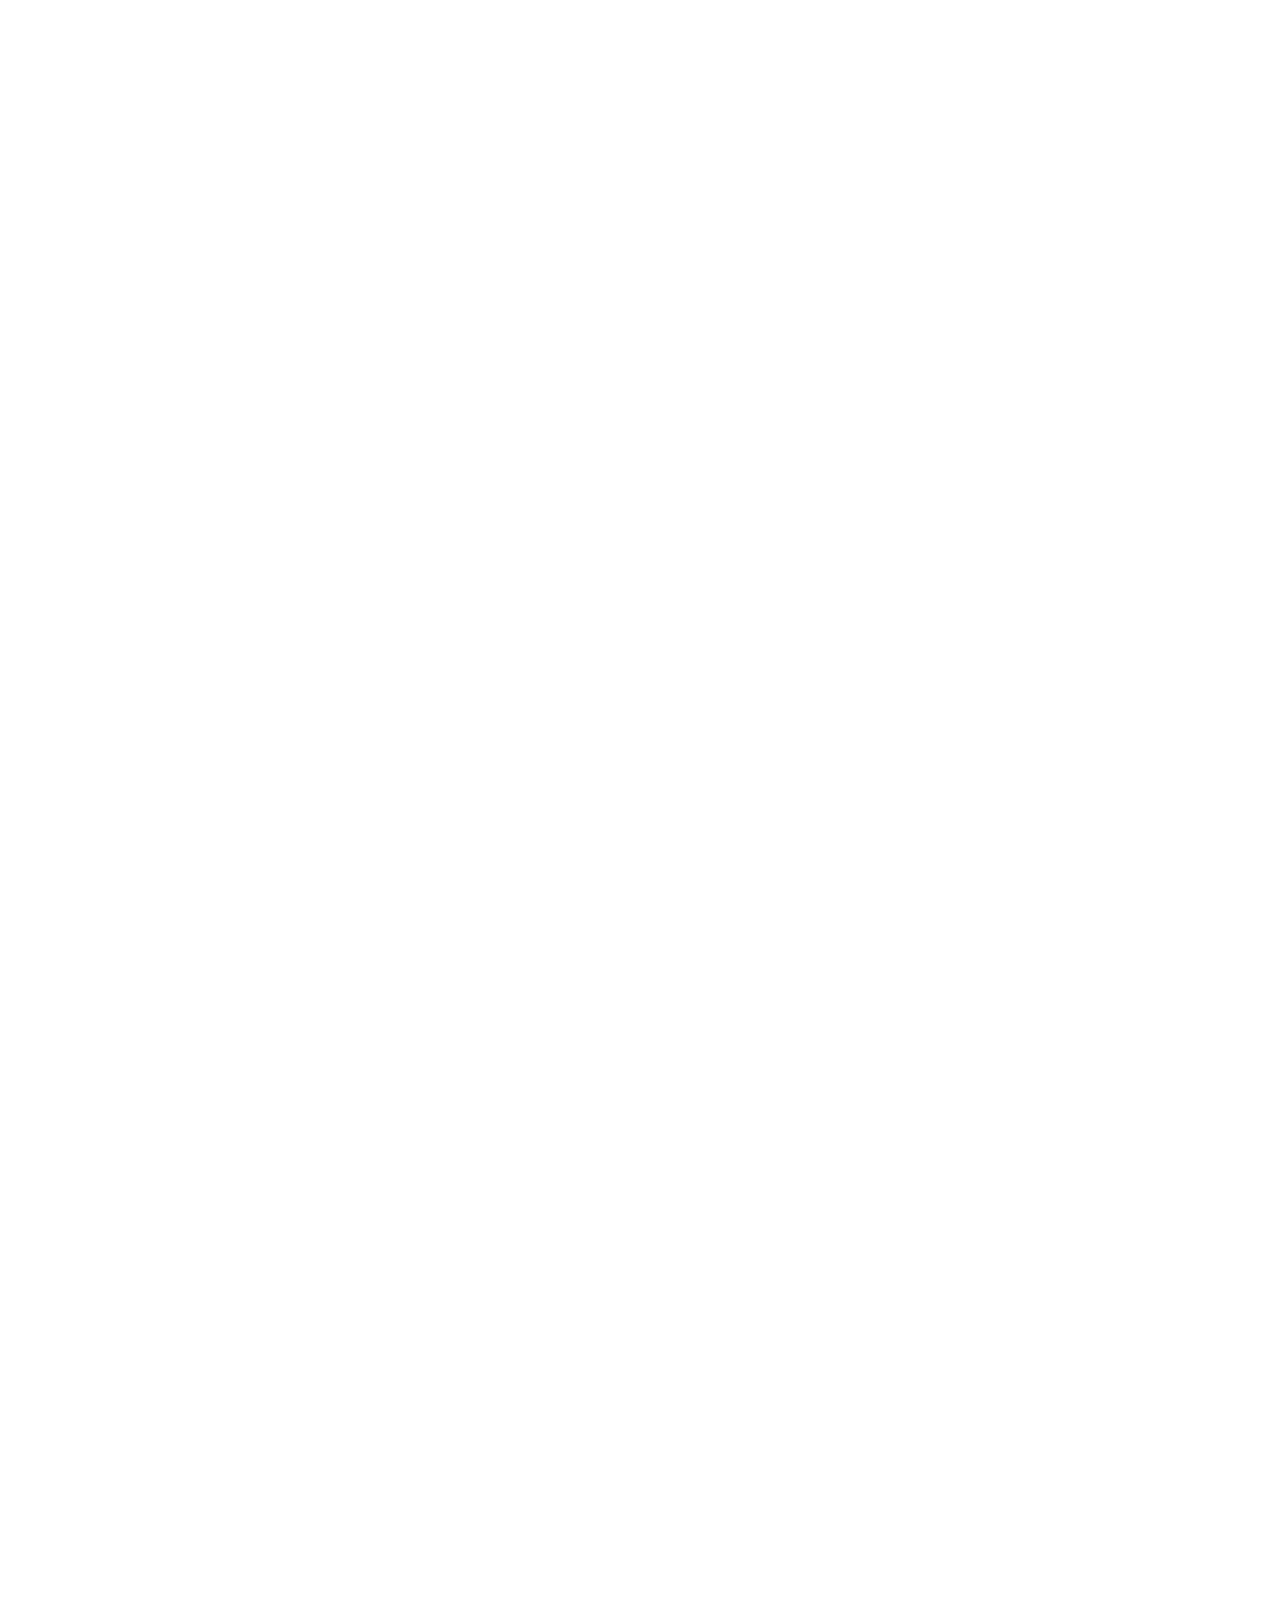
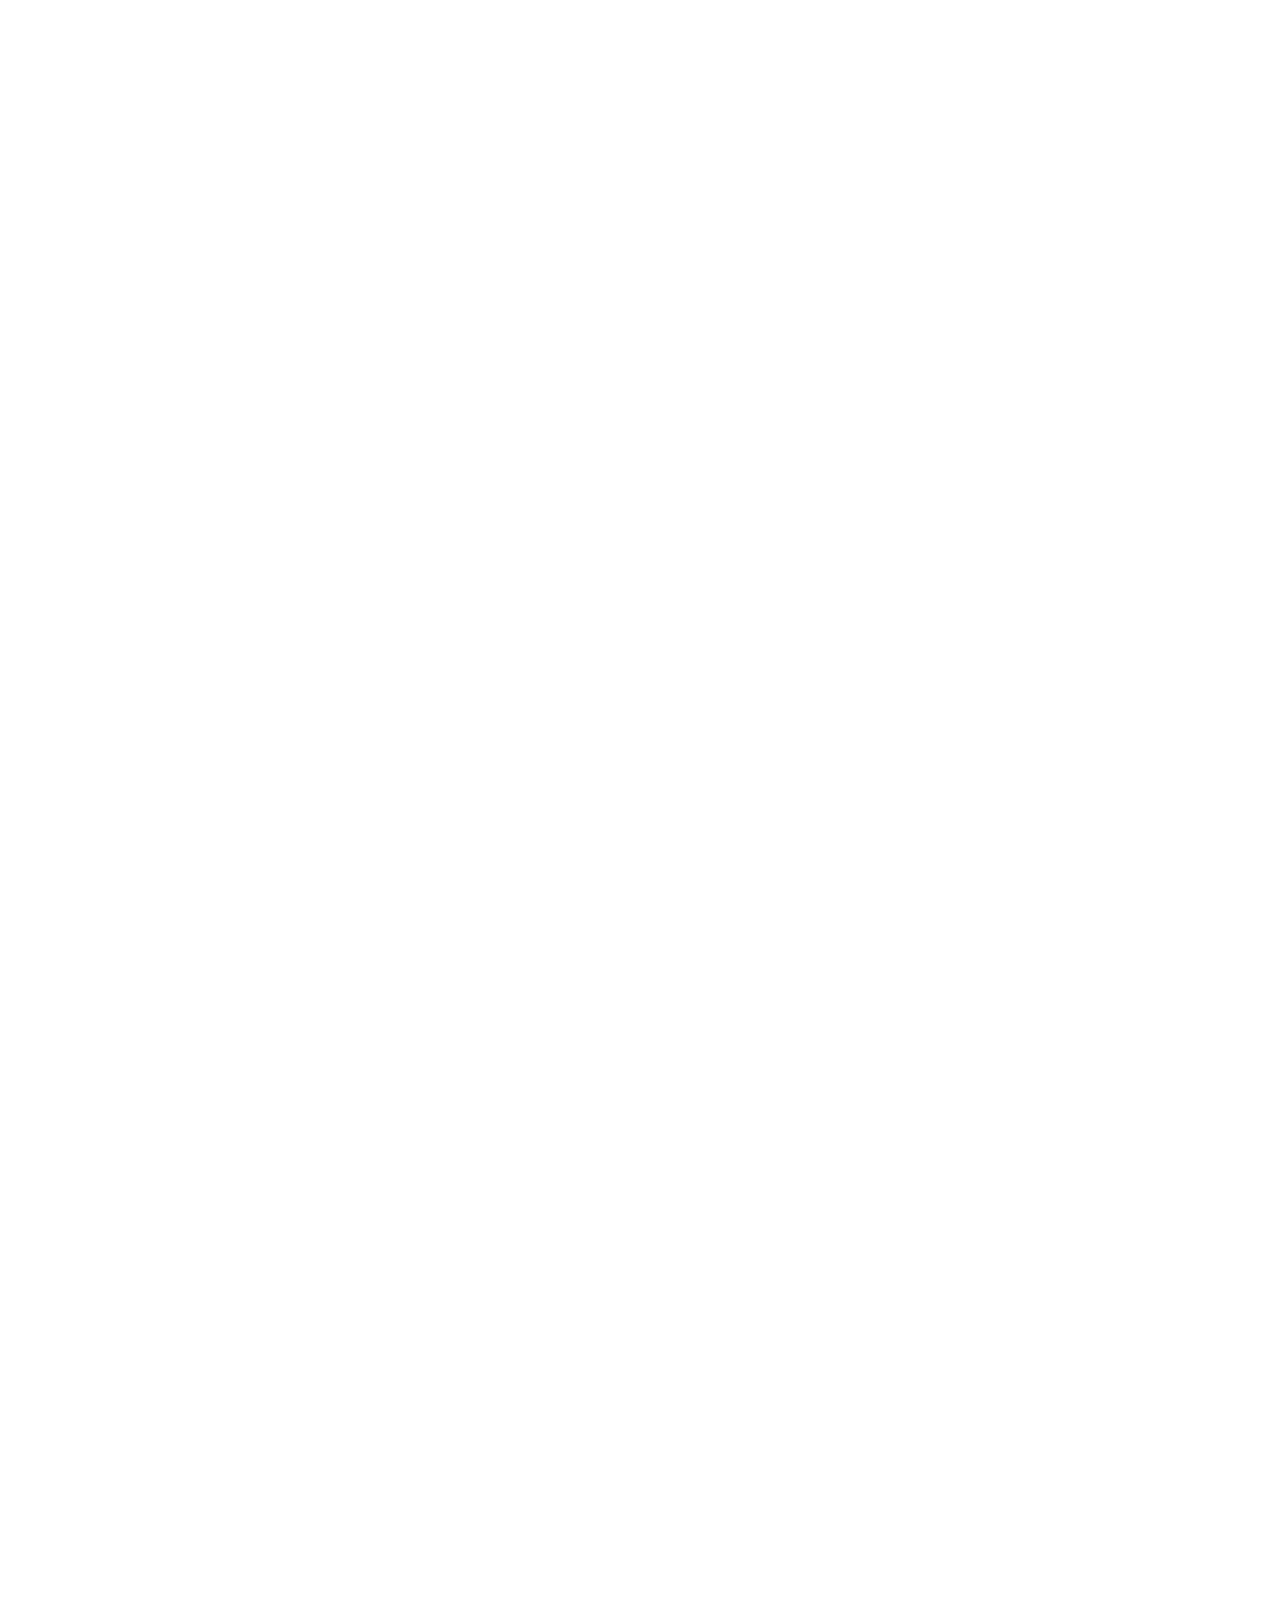
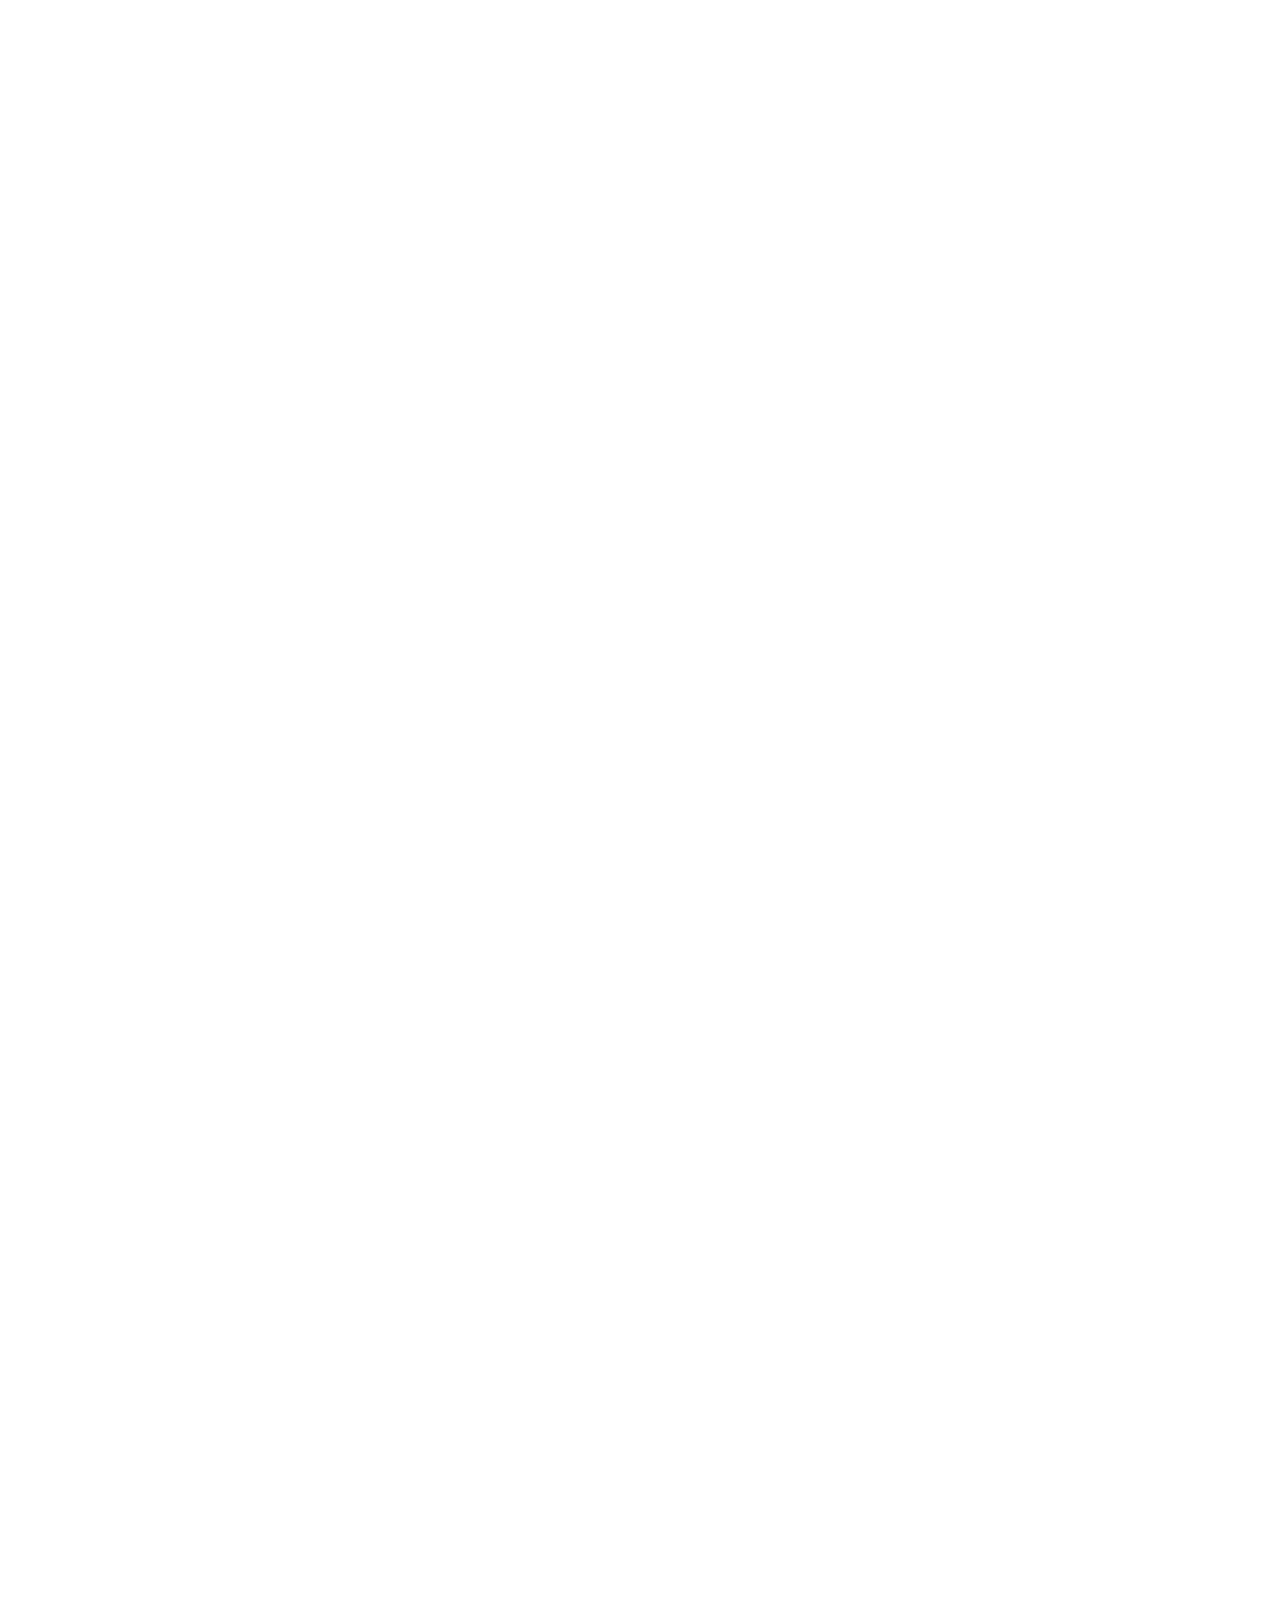
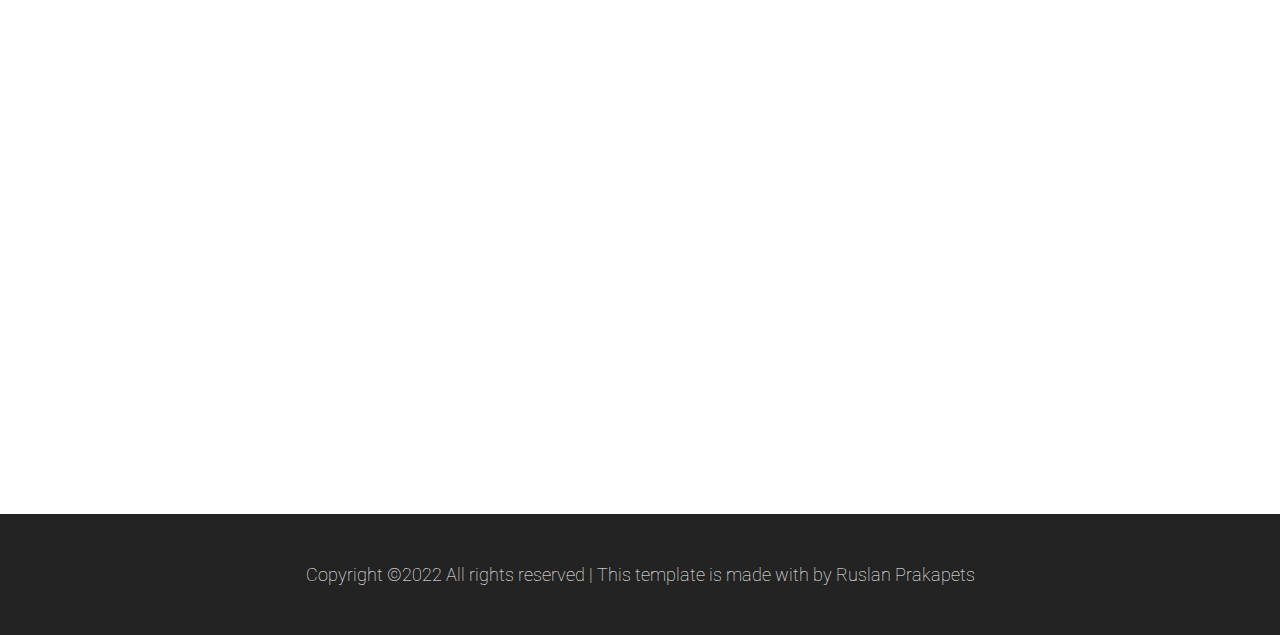
==== commit 8b9a29fd: "added: adaptive pages and update links" ====
--- a/index.html
+++ b/index.html
@@ -14,7 +14,7 @@
     <div class="wrapper">
       <header class="header">
         <nav class="nav">
-          <a href="/index.html" class="nav__logo">Vintage Cars</a>
+          <a href="#cars" class="nav__logo">Vintage Cars</a>
           <div class="nav__menu" id="nav-menu">
             <ul class="nav__list">
               <a href="#" class="nav__logo">Vintage Cars</a>
@@ -22,15 +22,23 @@
                 <a href="#home" class="nav__link"><span>Home</span></a>
               </li>
               <li class="nav__item">
-                <a href="/cars.html" class="nav__link"><span>Cars</span></a>
-              </li>
-              <li class="nav__item">
-                <a href="/gallery.html" class="nav__link"
+                <a
+                  href="https://kyoto430.github.io/Vintage-cars/cars.html"
+                  class="nav__link"
+                  ><span>Cars</span></a
+                >
+              </li>
+              <li class="nav__item">
+                <a
+                  href="https://kyoto430.github.io/Vintage-cars/gallery.html"
+                  class="nav__link"
                   ><span>Gallery</span></a
                 >
               </li>
               <li class="nav__item">
-                <a href="/contacts.html" class="nav__link"
+                <a
+                  href="https://kyoto430.github.io/Vintage-cars/contacts.html"
+                  class="nav__link"
                   ><span>Contacts</span></a
                 >
               </li>
--- a/assets/css/style.css
+++ b/assets/css/style.css
@@ -361,6 +361,7 @@
   justify-content: center;
   align-items: center;
   text-align: center;
+  height: 100%;
 }
 
 .contact__title {
@@ -715,6 +716,84 @@
     margin: 20px 0px;
   }
 
+  /*==================== CAR ====================*/
+  .car__container {
+    flex-direction: column;
+  }
+
+  .car__image {
+    height: 50vh;
+    width: 100%;
+  }
+
+  .car__description {
+    width: 100%;
+    margin: 0px 5px;
+  }
+
+  .car__description > p {
+    margin-top: 10px;
+    padding: 0px 10px;
+  }
+
+  .car__props {
+    width: 100%;
+    display: flex;
+    flex-direction: column-reverse;
+    align-items: center;
+  }
+
+  .car__block-left {
+    width: 100%;
+    display: flex;
+    flex-direction: column;
+    align-items: center;
+    padding: 0px;
+  }
+
+  .car__props-title {
+    font-weight: var(--font-regular);
+    padding: 0px 10px;
+  }
+
+  .car__props-text {
+    margin: 15px 0px;
+    padding: 0px 10px;
+  }
+
+  .car__props-image {
+    height: 50vh;
+    width: 100%;
+  }
+
+  .car__info {
+    width: 100%;
+    margin: 20px 0px;
+    padding: 0px 10px;
+  }
+
+  /*==================== CONTACTS ====================*/
+  .form {
+    width: 100%;
+    margin-top: 25px;
+    padding: 0px 10px;
+  }
+
+  .contact__inputs {
+    flex-direction: column;
+  }
+
+  .contact__item {
+    padding-left: 0px;
+  }
+
+  /*==================== GALLERY ====================*/
+  .gallery {
+    display: flex;
+    flex-direction: row;
+    flex-wrap: wrap;
+  }
+
   .footer {
     text-align: center;
     padding: 25px 0px;
@@ -758,4 +837,17 @@
   .contanct__button {
     margin: 50px 0px;
   }
-}
+
+  .contact__inputs {
+    flex-direction: row;
+  }
+
+  .form {
+    width: 100%;
+    padding: 0px 10px;
+  }
+
+  .contact__item {
+    padding-left: 10px;
+  }
+}
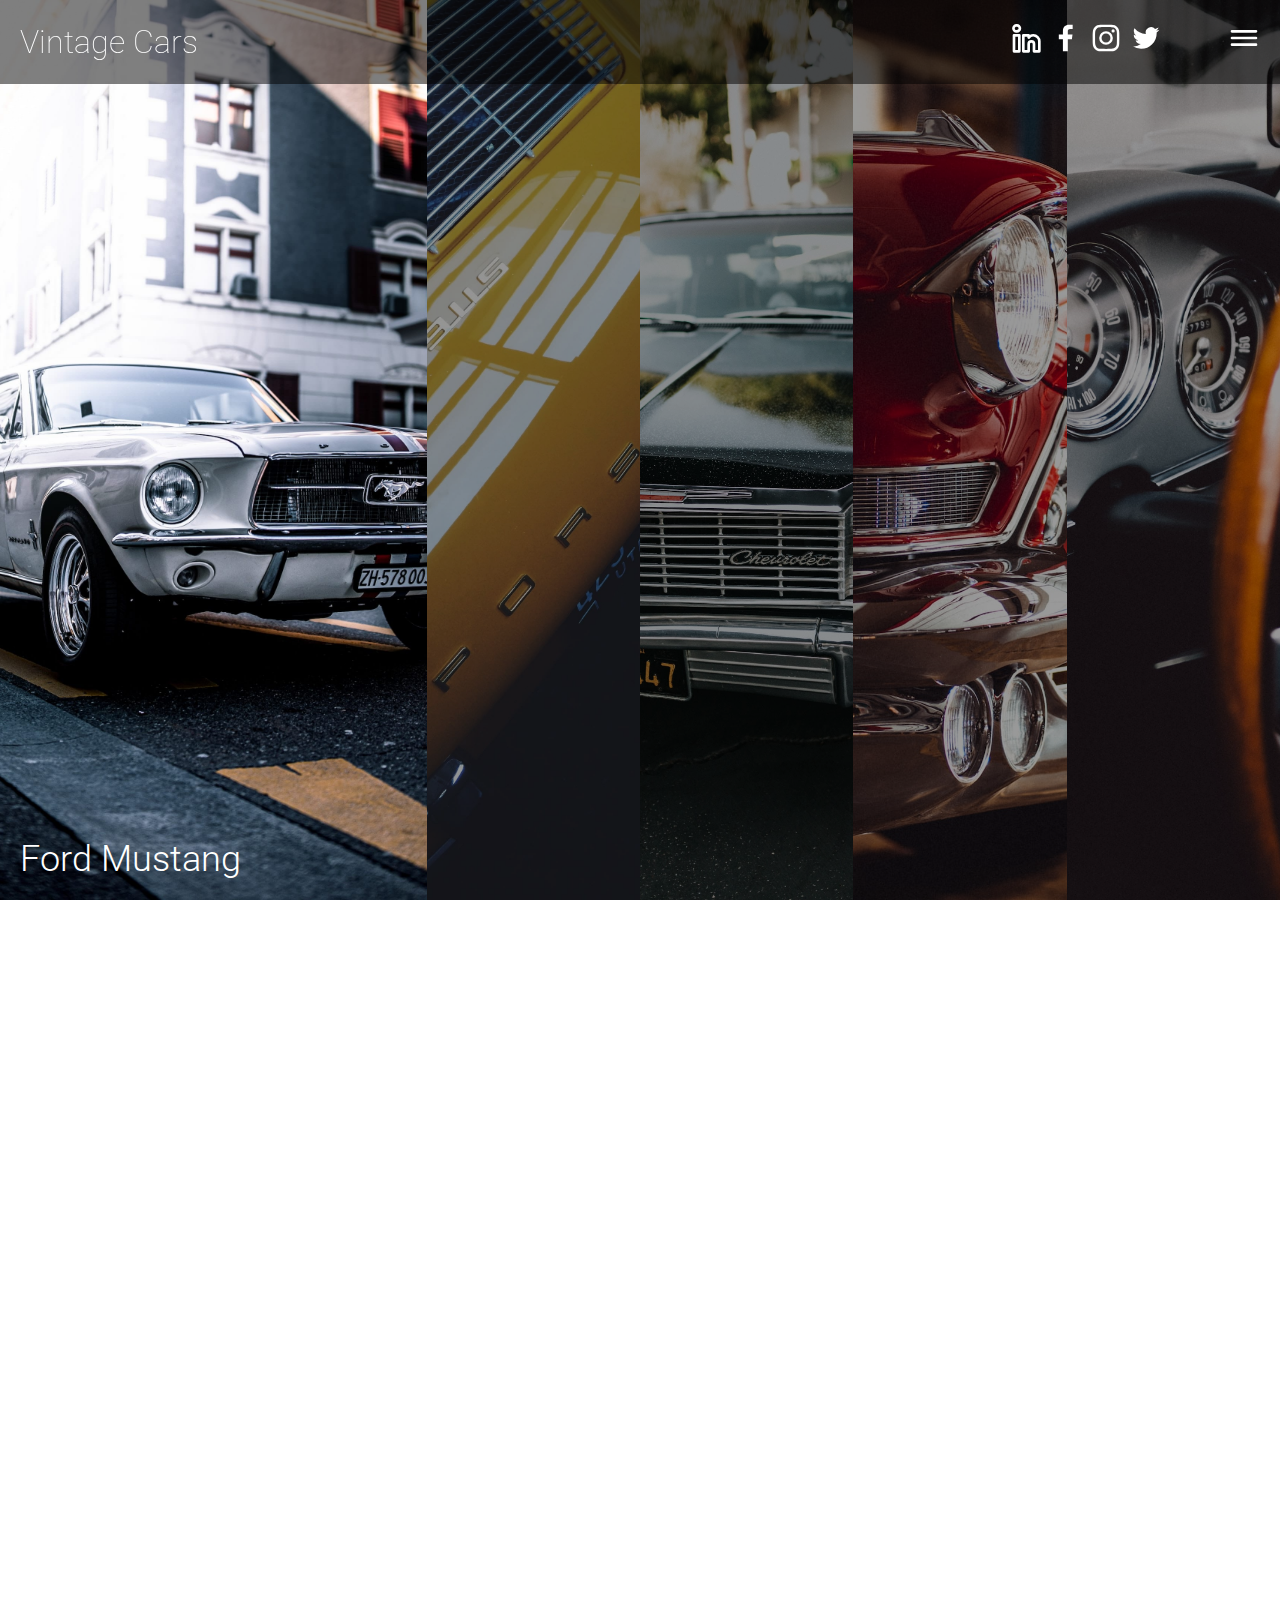
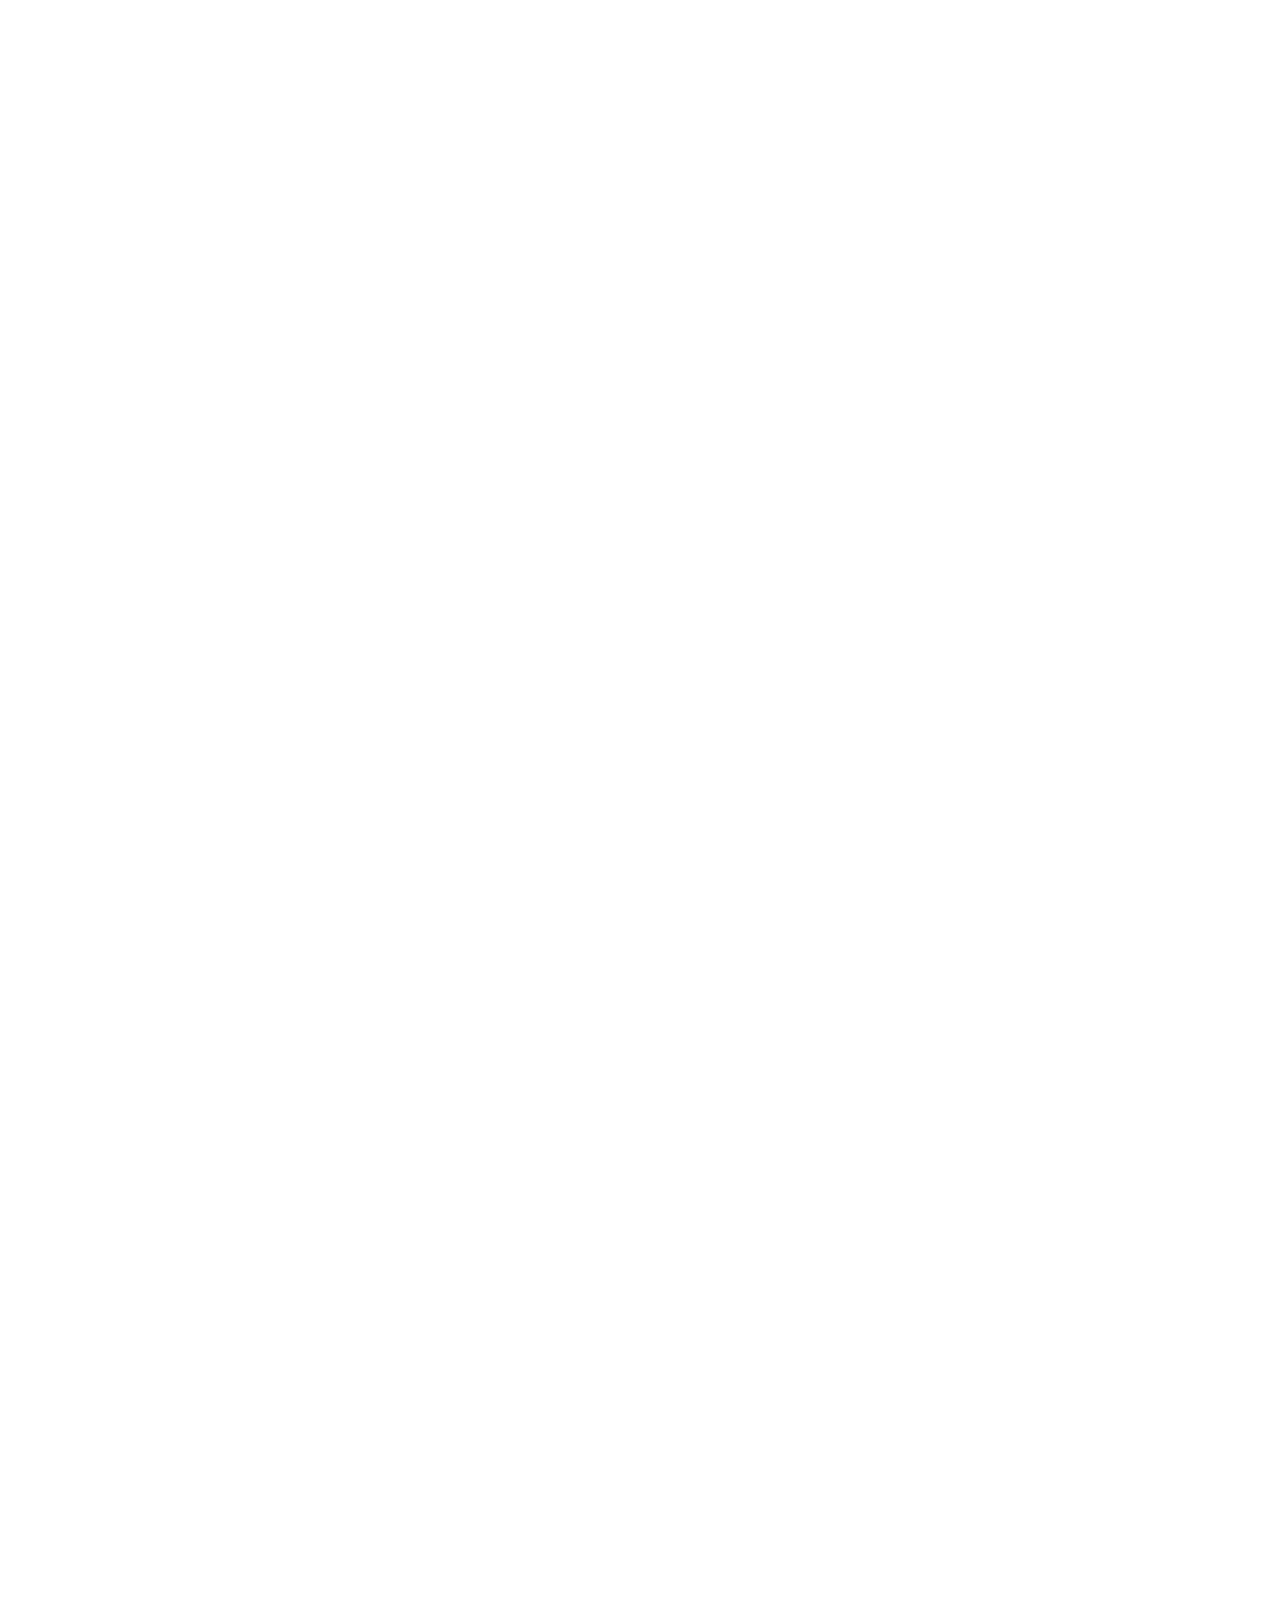
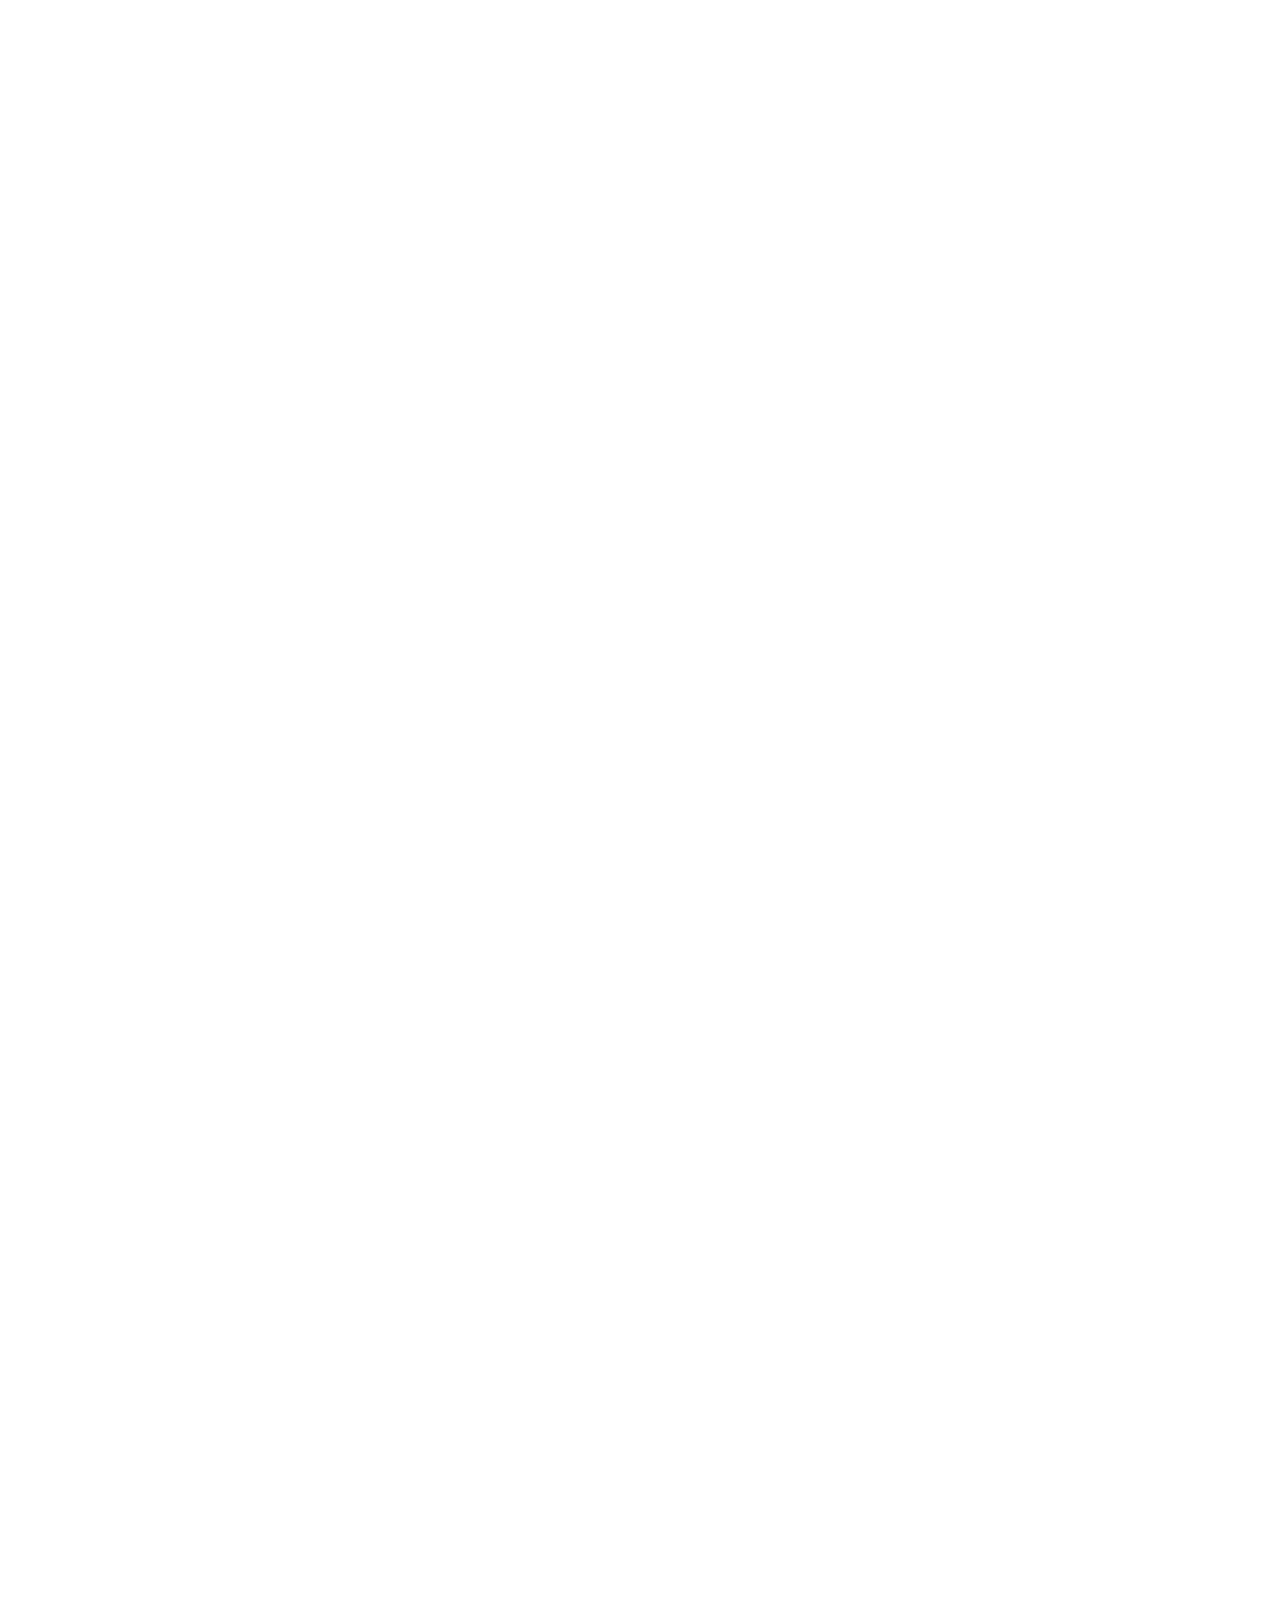
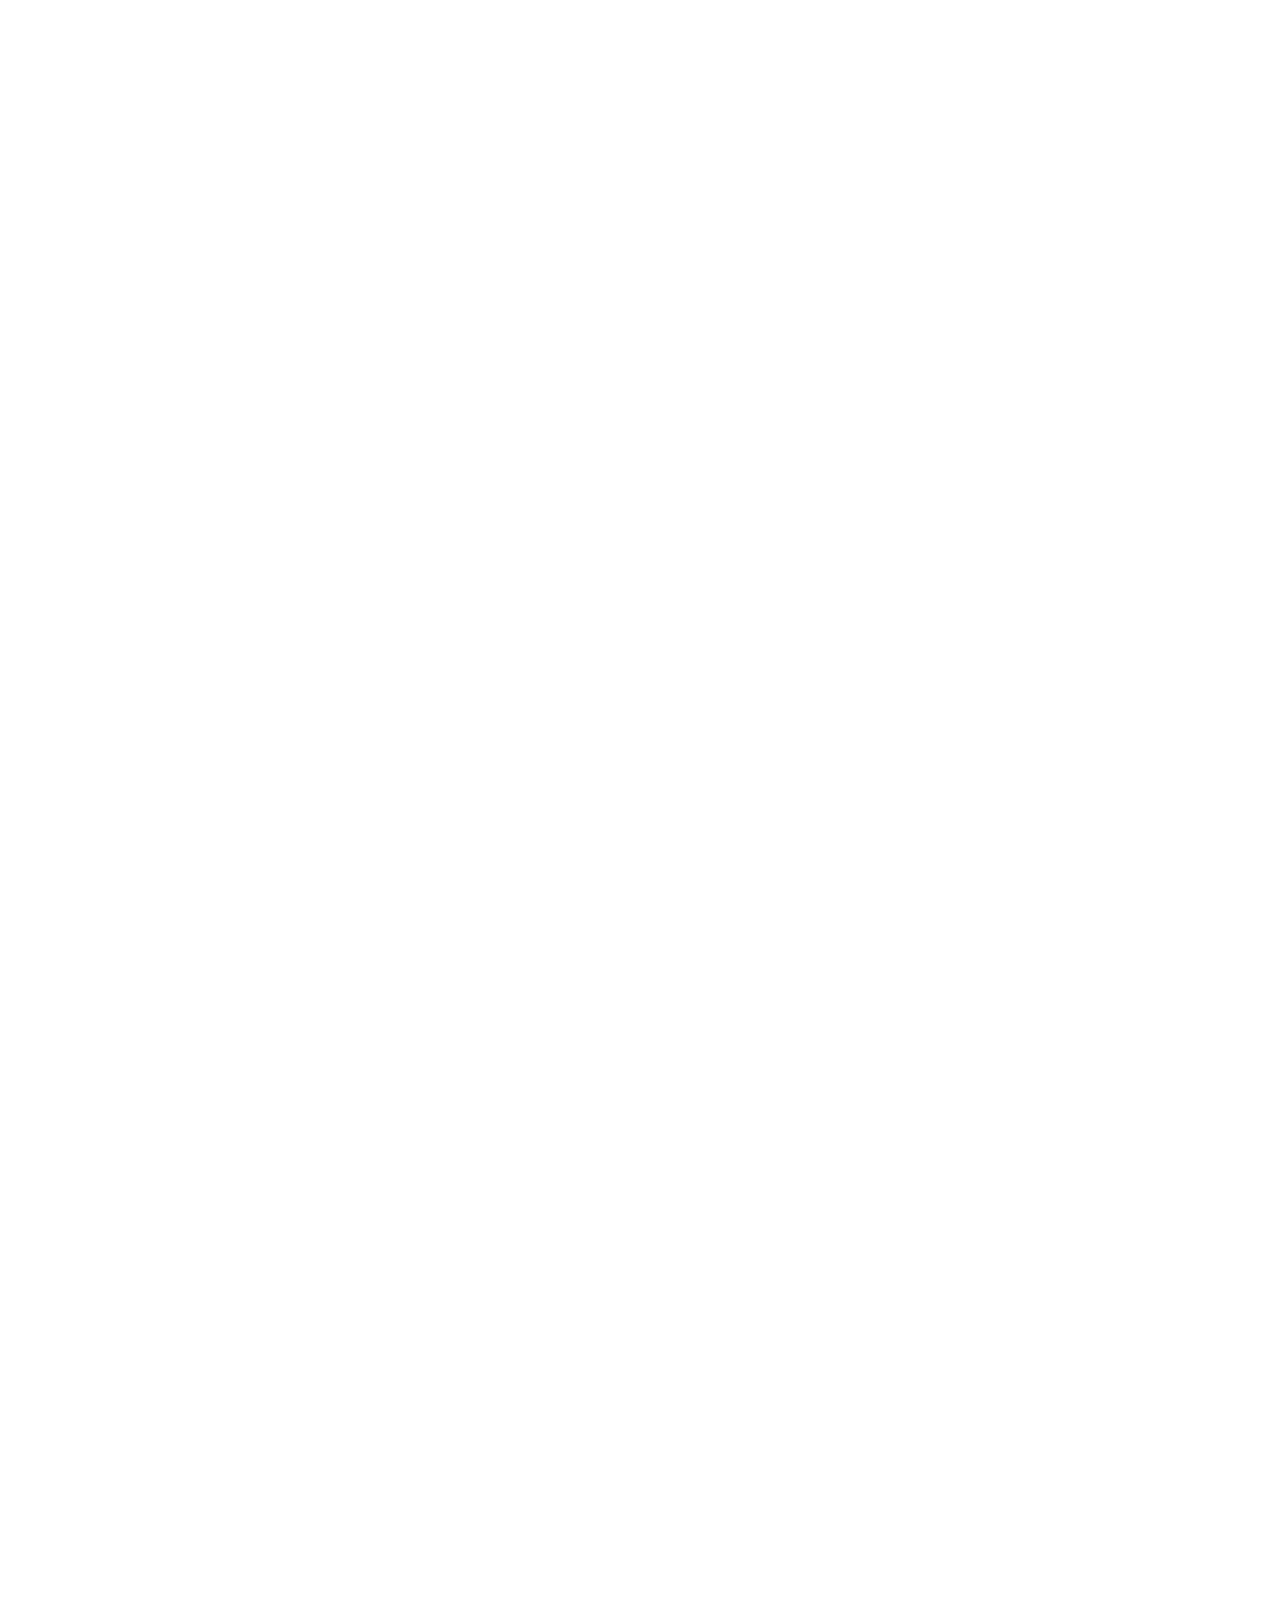
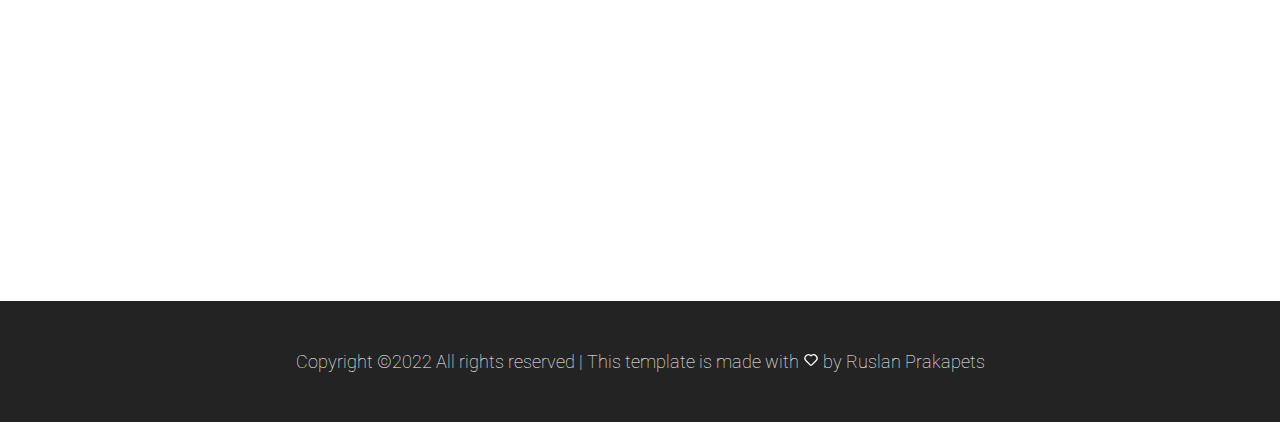
==== commit 82504f9b: "optimization content" ====
--- a/index.html
+++ b/index.html
@@ -1,44 +1,43 @@
+<!DOCTYPE html>
 <html lang="en">
   <head>
     <meta charset="UTF-8" />
     <meta http-equiv="X-UA-Compatible" content="IE=edge" />
+    <meta name="description" content="Vintage Cars" />
+    <meta name="keywords" content="Vintage cars, cars" />
+    <meta name="author" content="Ruslan Prakapets" />
     <meta name="viewport" content="width=device-width, initial-scale=1.0" />
-    <link
-      rel="stylesheet"
-      href="https://unicons.iconscout.com/release/v4.0.0/css/line.css"
-    />
     <link rel="stylesheet" href="assets/css/style.css" />
+    <link rel="shortcut icon" href="./assets/img/icons/car.png" />
     <title>Vintage Cars</title>
   </head>
   <body>
     <div class="wrapper">
       <header class="header">
         <nav class="nav">
-          <a href="#cars" class="nav__logo">Vintage Cars</a>
+          <a href="/Vintage-cars/index.html" class="nav__logo">Vintage Cars</a>
           <div class="nav__menu" id="nav-menu">
             <ul class="nav__list">
-              <a href="#" class="nav__logo">Vintage Cars</a>
-              <li class="nav__item">
-                <a href="#home" class="nav__link"><span>Home</span></a>
-              </li>
-              <li class="nav__item">
-                <a
-                  href="https://kyoto430.github.io/Vintage-cars/cars.html"
-                  class="nav__link"
+              <a href="/Vintage-cars/index.html" class="nav__logo"
+                >Vintage Cars</a
+              >
+              <li class="nav__item">
+                <a href="/Vintage-cars/index.html" class="nav__link"
+                  ><span>Home</span></a
+                >
+              </li>
+              <li class="nav__item">
+                <a href="/Vintage-cars/cars.html" class="nav__link"
                   ><span>Cars</span></a
                 >
               </li>
               <li class="nav__item">
-                <a
-                  href="https://kyoto430.github.io/Vintage-cars/gallery.html"
-                  class="nav__link"
+                <a href="/Vintage-cars/gallery.html" class="nav__link"
                   ><span>Gallery</span></a
                 >
               </li>
               <li class="nav__item">
-                <a
-                  href="https://kyoto430.github.io/Vintage-cars/contacts.html"
-                  class="nav__link"
+                <a href="/Vintage-cars/contacts.html" class="nav__link"
                   ><span>Contacts</span></a
                 >
               </li>
@@ -46,39 +45,57 @@
                 <div>
                   Copyright ©2022 All rights reserved | This template is made
                   with
-                  <i class="uil uil-heart"></i>
+                  <img
+                    src="./assets/img/icons/heart.svg"
+                    alt="icon-heart"
+                    width="18"
+                    height="18"
+                  />
                 </div>
                 <span>by Ruslan Prakapets</span>
               </footer>
             </ul>
-            <i class="uil uil-times nav__close" id="nav-close"></i>
+            <img
+              class="nav__close icon"
+              id="nav-close"
+              src="./assets/img/icons/close.svg"
+              alt="icon-close"
+            />
           </div>
           <div class="nav__btns">
             <div class="nav__socials">
-              <a href="#"
-                ><i
-                  class="uil uil-linkedin-alt tooltip"
-                  data-tooltip="linkedin"
-                ></i
-              ></a>
-              <a href="#"
-                ><i
-                  class="uil uil-facebook-f tooltip"
-                  data-tooltip="facebook"
-                ></i
-              ></a>
-              <a href="#"
-                ><i
-                  class="uil uil-instagram tooltip"
-                  data-tooltip="instagram"
-                ></i
-              ></a>
-              <a href="#"
-                ><i class="uil uil-twitter tooltip" data-tooltip="twitter"></i
-              ></a>
+              <a href="#" class="tooltip" data-tooltip="linkedin">
+                <img
+                  class="icon"
+                  src="./assets/img/icons/linkedin.svg"
+                  alt="icon-linkedin"
+                />
+              </a>
+              <a href="#" class="tooltip" data-tooltip="facebook">
+                <img
+                  class="icon"
+                  src="./assets/img/icons/facebook.svg"
+                  alt="icon-facebook"
+              /></a>
+              <a href="#" class="tooltip" data-tooltip="instagram"
+                ><img
+                  class="icon"
+                  src="./assets/img/icons/instagram.svg"
+                  alt="icon-instagram"
+              /></a>
+              <a href="#" class="tooltip" data-tooltip="twitter"
+                ><img
+                  class="icon"
+                  src="./assets/img/icons/twitter.svg"
+                  alt="icon-twitter"
+              /></a>
             </div>
             <div class="nav__toggle" id="nav-toggle">
-              <i class="uil uil-bars"></i>
+              <img
+                class="icon"
+                src="./assets/img/icons/bars.svg"
+                alt="icon-bars"
+              />
             </div>
           </div>
         </nav>
@@ -247,13 +264,19 @@
             sapiente?
           </h2>
           <h3 class="contact__subtitle">Lorem ipsum dolor sit amet.</h3>
-          <div class="contanct__button">contact me</div>
+          <div class="contact__button"><span>contact me</span></div>
         </section>
       </main>
       <footer class="footer">
         <div>
           Copyright ©2022 All rights reserved | This template is made with
-          <i class="uil uil-heart"></i> by Ruslan Prakapets
+          <img
+            src="./assets/img/icons/heart.svg"
+            alt="icon-heart"
+            width="16"
+            height="16"
+          />
+          by Ruslan Prakapets
         </div>
       </footer>
     </div>
--- a/assets/css/style.css
+++ b/assets/css/style.css
@@ -91,6 +91,11 @@
   background-color: rgba(0, 0, 0, 0.5);
 }
 
+.icon {
+  width: 32px;
+  height: 32px;
+}
+
 /*==================== NAV ====================*/
 .nav {
   width: 100%;
@@ -169,11 +174,12 @@
 
 .nav__close {
   position: absolute;
-  top: 30;
-  right: 20;
+  top: 30px;
+  right: 20px;
   font-size: var(--normal-font-size-1);
   cursor: pointer;
   color: var(--primary-color);
+  z-index: 999;
   transition: all 0.5s linear;
 }
 
@@ -237,7 +243,7 @@
   margin: 0;
   opacity: 0;
   font-size: var(--normal-font-size-1);
-  font-weight: var(--font-thin);
+  font-weight: var(--font-light);
 }
 
 .slide p {
@@ -376,8 +382,8 @@
   font-weight: var(--font-thin);
 }
 
-.contanct__button {
-  padding: 20 40px;
+.contact__button {
+  padding: 20px 40px;
   margin: 100px 0px;
   font-size: var(--small-font-size-2);
   font-weight: var(--font-regular);
@@ -387,7 +393,7 @@
   cursor: pointer;
 }
 
-.contanct__button:hover {
+.contact__button:hover {
   background-color: var(--accent-color);
   color: var(--primary-color);
 }
